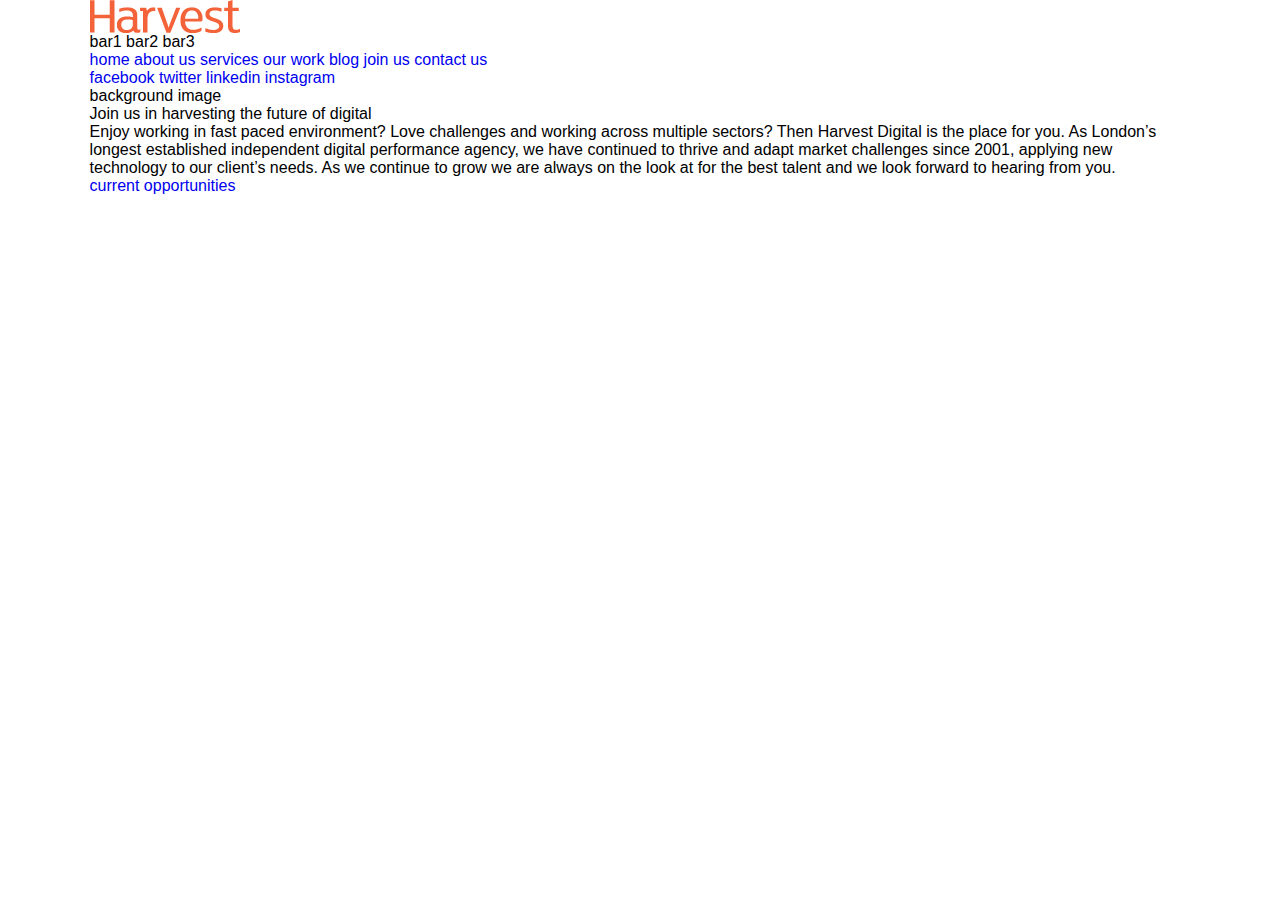
==== join-us.html @ 27f49cd9 "join us harvester section structure started" ====
<!doctype html>
<!-- If multi-language site, reconsider usage of html lang declaration here. -->
<html lang="en"> 
<head>
  <meta charset="utf-8">
  <title>Join Us | Harvest</title>
  <!-- View-port Basics: http://mzl.la/VYREaP -->
  <!-- This meta tag is used for mobile device to display the page without any zooming,
    so how much the device is able to fit on the screen is what's shown initially. 
    Remove comments from this tag, when you want to apply media queries to the website.-->
  <meta name="viewport" content="width=device-width, initial-scale=1, maximum-scale=1">
  <!-- Place favicon.ico in the root directory: mathiasbynens.be/notes/touch-icons -->
  <!--font-awesome link for icons-->
  <link rel="stylesheet" media="screen" href="assets/vendor/font-awesome/css/all.min.css" >
  <!-- Default style-sheet is for 'media' type screen (color computer display).  -->
  <link rel="stylesheet" media="screen" href="assets/css/style.css" >
</head>
<body>
  <!--container start-->
  <div class="container">
    <!--header section start-->
    <header>
      <div class="wrapper">
        <h1>
          <a href="index.html" title="Harvest">
            <img src="assets/images/logo.png" alt="Harvest">
          </a>
        </h1>
        <nav>
          <div class="hamburger">
            <span>bar1</span>
            <span>bar2</span>
            <span>bar3</span>
          </div>
          <ul class="navigation">
            <li>
              <a href="#FIXME" title="Home">home</a>
            </li>
            <li>
              <a href="#FIXME" title="About Us">about us</a>
            </li>
            <li>
              <a href="#FIXME" title="Services">services</a>
            </li>
            <li>
              <a href="our-work.html" title="Our Work">our work</a>
            </li>
            <li>
              <a href="#FIXME" title="Blog">blog</a>
            </li>
            <li>
              <a href="join-us.html" title="Join Us">join us</a>
            </li>
            <li>
              <a href="#FIXME" title="Contact Us">contact us</a>
            </li>
          </ul>
          <ul class="header-social-icons">
            <li>
              <a href="#FIXME" title="Facebook" target="_blank" rel="nofollow" class="facebook" aria-hidden="true">facebook</a>
            </li>
            <li>
              <a href="#FIXME" title="Twitter" target="_blank" rel="nofollow" class="twitter" aria-hidden="true">twitter</a>
            </li>
            <li>
              <a href="#FIXME" title="Linkedin" target="_blank" rel="nofollow" class="linkedin" aria-hidden="true">linkedin</a>
            </li>
            <li>
              <a href="#FIXME" title="Instagram" target="_blank" rel="nofollow" class="instagram" aria-hidden="true">instagram</a>
            </li>
          </ul>
        </nav>
      </div>
    </header>
    <!--header section end-->
    <!--main section start-->
    <main>
    <!--join-us-banner section start-->
    <section class="join-us-banner">
      <div class="wrapper">background image</div>
    </section>
    <!--join-us-banner section end-->
    <!--harvest-history section start-->
      <section class="harvest-history">
        <div class="wrapper">
          <h2>Join us in harvesting the future of digital</h2>
          <p>Enjoy working in fast paced environment? Love challenges and working across multiple sectors? Then Harvest Digital is the place for you. As London’s longest established independent digital performance agency, we have continued to thrive and adapt market challenges since 2001, applying new technology to our client’s needs. As we continue to grow we are always on the look at for the best talent and we look forward to hearing from you.</p>
          <a href=".opportunities" class="current-opportunities">current opportunities</a>
        </div>
      </section>
    <!--harvest-history section end-->
    <!--harvester section start-->
      <section class="harvester">
        <div class="wrapper">

        </div>
      </section>
    <!--harvester section end-->    
    </main>
    <!--main section end-->

    <!--footer section start-->
    <footer>      

    </footer>
    <!--footer section end-->

  </div>
  <!--container end-->
  <script src="assets/js/script.js"></script>
</body>
</html>
---- assets/css/style.css ----
@charset "utf-8";
/* ==========================================================================
   1. CSS Reset Code
   ========================================================================== */

/* 1.1. Eric Meyers Reset
   http://meyerweb.com/eric/tools/css/reset/
   v2.0 | 20110126
   License: none (public domain)
   ========================================================================== */
html, body, div, span, applet, object, iframe, h1, h2, h3, h4, h5, h6, p,
blockquote, pre, a, abbr, acronym, address, big, cite, code, del, dfn, em, img,
ins, kbd, q, s, samp, small, strike, strong, sub, sup, tt, var, b, u, i, center,
dl, dt, dd, ol, ul, li, fieldset, form, label, legend, table, caption, tbody,
tfoot, thead, tr, th, td, article, aside, canvas, details, embed, figure,
figcaption, footer, header, hgroup, menu, nav, output, ruby, section, summary,
time, mark, audio, video {
  margin: 0;
  padding: 0;
  border: 0;
  font-size: 100%;
  font: inherit;
  vertical-align: baseline;
}

/* HTML5 display-role reset for older browsers */
article, aside, details, figcaption, figure,
footer, header, hgroup, menu, nav, section {
  display: block;
}

/* Force scrollbar */
html { overflow-y: scroll; }

/* Align radios and text inputs with their label */

input[type='radio'] { vertical-align: text-bottom; }

/* Hand cursor on clickable input elements */
label,
input[type='button'],
input[type='submit'],
button {
  cursor: pointer;
}

strong {
  font-weight: bold;
  font-family: inherit;
  font-size: inherit;
}

em { font-style: italic; }

img {
  width: 100%;
  border: 0;
  vertical-align: middle;
}

sub,
sup {
  vertical-align: baseline;
  position: relative;
  font-size: 55%;
  line-height: 0;
}

sup { top: -.7em; }
sub { bottom: -.25em; }

/* 1.2. Clear Fix
   ========================== */

.cf:before,
.cf:after {
  display: table;
  content: " ";
}

.cf:after { clear: both; }
.cf { *zoom: 1; }

/*for all*/
body {
  box-sizing: border-box;
  font-family: sans-serif;
}

a { 
  display: inline-block;
  text-decoration: none; 
}

li {
  display: inline-block;
  list-style-type: none;
}

/*for wrapper*/
.wrapper {
  max-width: 1360px;
  width: 86%; 
  margin: 0 auto;
}
/*=================================
  Header styling starts here
=================================*/






/*=================================
  Header styling ends here
=================================*/  

/*=================================
  main styling starts here
=================================*/








/*=================================
  main styling ends here
=================================*/

/*=================================
  footer styling starts here
=================================*/ 







 /*=================================
  footer styling ends here
=================================*/ 

/*media query starts*/
/*media query for 995px starts here*/
@media only screen and (max-width: 995px) {



}
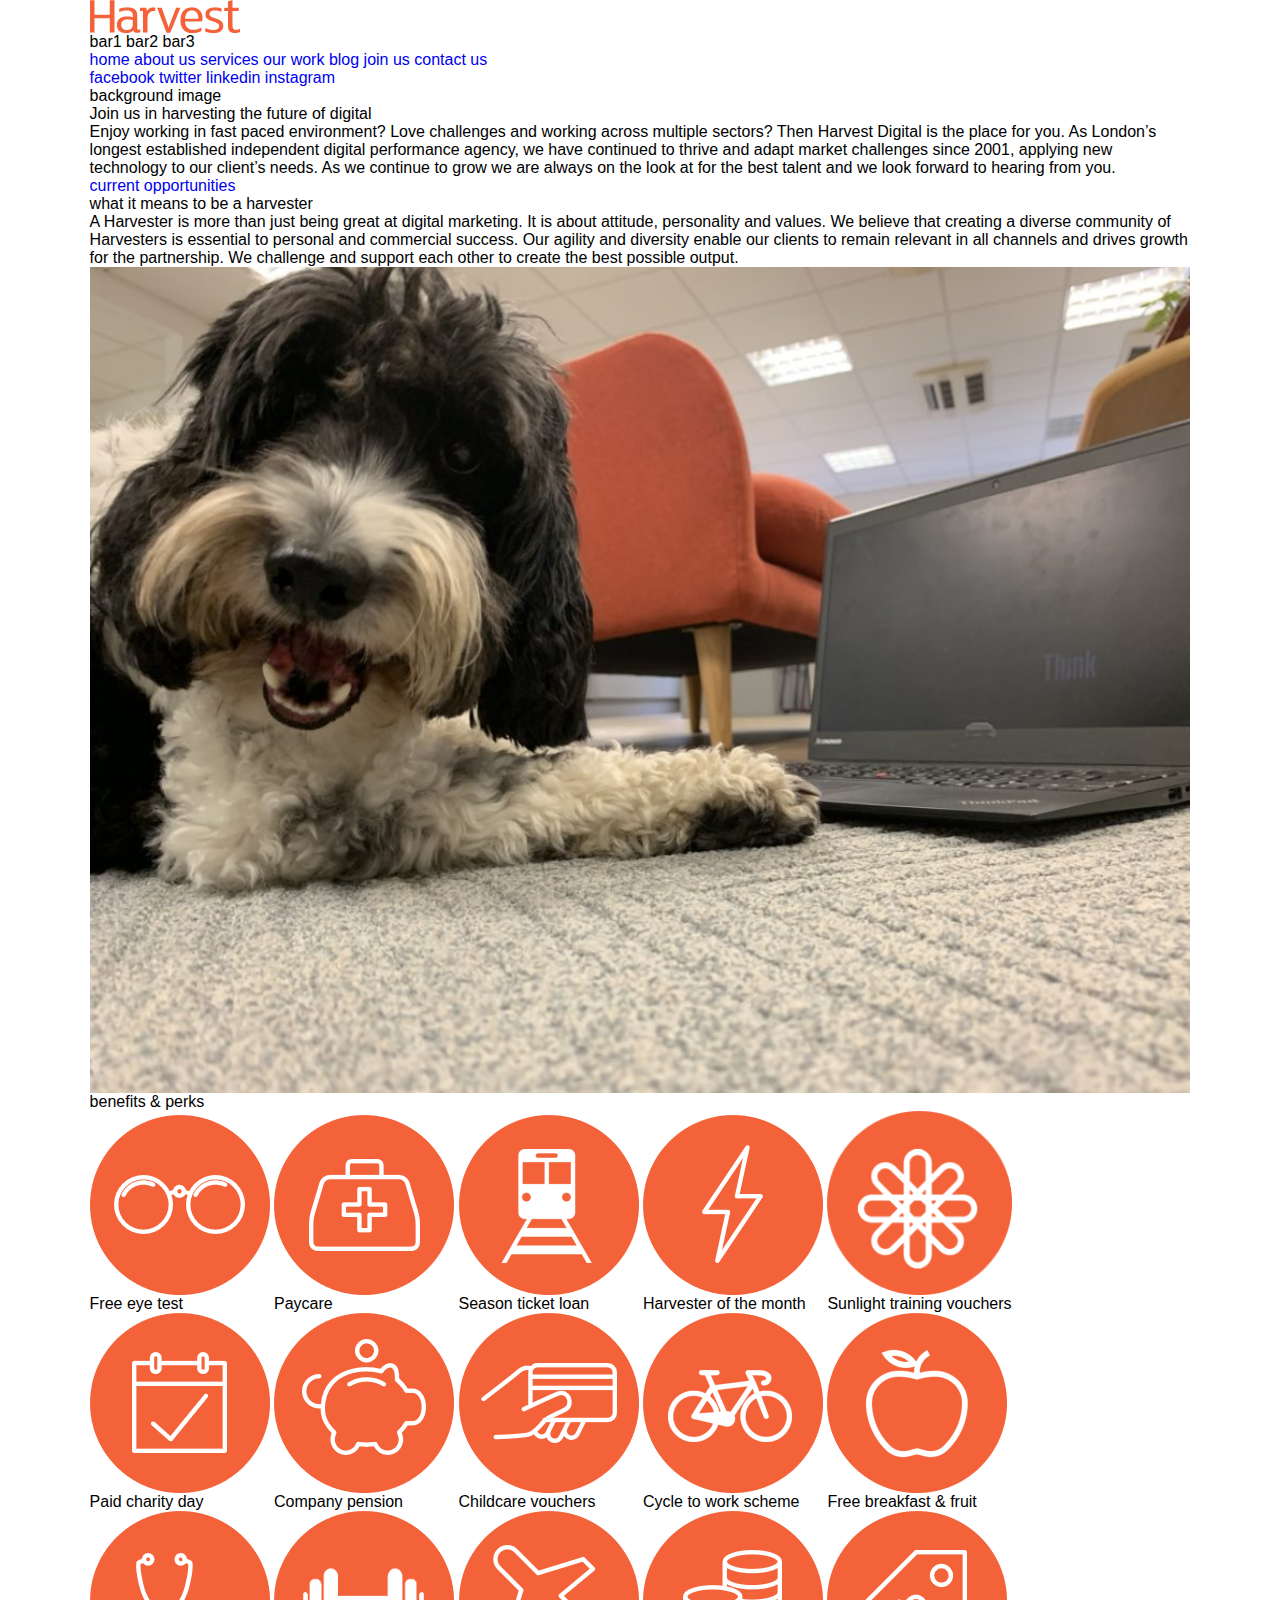
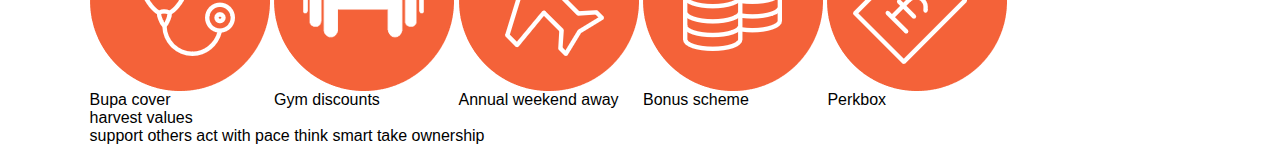
==== commit ffc69e46: "join us harvest values section structure completed" ====
--- a/join-us.html
+++ b/join-us.html
@@ -74,7 +74,7 @@
     </header>
     <!--header section end-->
     <!--main section start-->
-    <main>
+    <main class="join-us-main">
     <!--join-us-banner section start-->
     <section class="join-us-banner">
       <div class="wrapper">background image</div>
@@ -92,13 +92,138 @@
     <!--harvester section start-->
       <section class="harvester">
         <div class="wrapper">
-
-        </div>
-      </section>
-    <!--harvester section end-->    
+          <h2>what it means to be a harvester</h2>
+          <div class="harvester-content">
+            <p>A Harvester is more than just being great at digital marketing. It is about attitude, personality and values. We believe that creating a diverse community of Harvesters is essential to personal and commercial success. Our agility and diversity enable our clients to remain relevant in all channels and drives growth for the partnership. We challenge and support each other to create the best possible output.</p>
+          </div>
+          <figure>
+            <img src="assets/images/Join us page/Dog.jpeg" alt="Dog and Laptop">
+          </figure>
+        </div>
+      </section>
+    <!--harvester section end-->
+    <!--benefits-perks section start-->
+      <section class="benefits-perks">
+        <div class="wrapper">
+          <h2>benefits &amp; perks</h2>
+          <ul class="benefits">
+            <li class="perk">
+              <figure>
+                <img src="assets/images/Join us page/BenefitsAndPerks/Eye-test.png" alt="Free Eye Test">
+              </figure>
+              <figcaption>Free eye test</figcaption>
+            </li>
+            <li class="perk">
+              <figure>
+                <img src="assets/images/Join us page/BenefitsAndPerks/Paycare.png" alt="Paycare">
+              </figure>
+              <figcaption>Paycare</figcaption>
+            </li>
+            <li class="perk">
+              <figure>
+                <img src="assets/images/Join us page/BenefitsAndPerks/Season-ticket.png" alt="Season Ticket">
+              </figure>
+              <figcaption>Season ticket loan</figcaption>
+            </li>
+            <li class="perk">
+              <figure>
+                <img src="assets/images/Join us page/BenefitsAndPerks/H-of-month.png" alt="Harvester of the Month">
+              </figure>
+              <figcaption>Harvester of the month</figcaption>
+            </li>
+            <li class="perk">
+              <figure>
+                <img src="assets/images/Join us page/BenefitsAndPerks/Sunlight.png" alt="Sunlight Training Vouchers">
+              </figure>
+              <figcaption>Sunlight training vouchers</figcaption>
+            </li>
+            <li class="perk">
+              <figure>
+                <img src="assets/images/Join us page/BenefitsAndPerks/Charity.png" alt="Paid Charity Day">
+              </figure>
+              <figcaption>Paid charity day</figcaption>
+            </li>
+            <li class="perk">
+              <figure>
+                <img src="assets/images/Join us page/BenefitsAndPerks/Pension.png" alt="Company Pension">
+              </figure>
+              <figcaption>Company pension</figcaption>
+            </li>
+            <li class="perk">
+              <figure>
+                <img src="assets/images/Join us page/BenefitsAndPerks/Childcare-vouchers.png" alt="Childcare Vouchers">
+              </figure>
+              <figcaption>Childcare vouchers</figcaption>
+            </li>
+            <li class="perk">
+              <figure>
+                <img src="assets/images/Join us page/BenefitsAndPerks/Cycle2work.png" alt="Cycle to Work Scheme">
+              </figure>
+              <figcaption>Cycle to work scheme</figcaption>
+            </li>
+            <li class="perk">
+              <figure>
+                <img src="assets/images/Join us page/BenefitsAndPerks/Breakfast.png" alt="Free Breakfast &amp; Fruits">
+              </figure>
+              <figcaption>Free breakfast &amp; fruit</figcaption>
+            </li>
+            <li class="perk">
+              <figure>
+                <img src="assets/images/Join us page/BenefitsAndPerks/BUPA.png" alt="Bupa Cover">
+              </figure>
+              <figcaption>Bupa cover</figcaption>
+            </li>
+            <li class="perk">
+              <figure>
+                <img src="assets/images/Join us page/BenefitsAndPerks/Gym.png" alt="Gym Discounts">
+              </figure>
+              <figcaption>Gym discounts</figcaption>
+            </li>
+            <li class="perk">
+              <figure>
+                <img src="assets/images/Join us page/BenefitsAndPerks/Jolly.png" alt="Annual Weekend Away">
+              </figure>
+              <figcaption>Annual weekend away</figcaption>
+            </li>
+            <li class="perk">
+              <figure>
+                <img src="assets/images/Join us page/BenefitsAndPerks/Bonus.png" alt="Bonus Scheme">
+              </figure>
+              <figcaption>Bonus scheme</figcaption>
+            </li>
+            <li class="perk">
+              <figure>
+                <img src="assets/images/Join us page/BenefitsAndPerks/Perkbox.png" alt="Perkbox">
+              </figure>
+              <figcaption>Perkbox</figcaption>
+            </li>
+          </ul>
+        </div>
+      </section>
+    <!--benefits-perks section end-->
+    <!--harvest-values section start-->
+      <section class="harvest-values">
+        <div class="wrapper">
+          <h3>harvest values</h3>
+          <ul class="values">
+           <li class="harvest-value">
+              <span>support others</span>
+           </li>
+           <li class="harvest-value">
+              <span>act with pace</span>
+           </li>
+           <li class="harvest-value">
+              <span>think smart</span>
+           </li>
+           <li class="harvest-value">
+              <span>take ownership</span>
+           </li>           
+          </ul>
+        </div>
+      </section>
+    <!--harvest-values section end-->        
     </main>
     <!--main section end-->
-
     <!--footer section start-->
     <footer>      
 
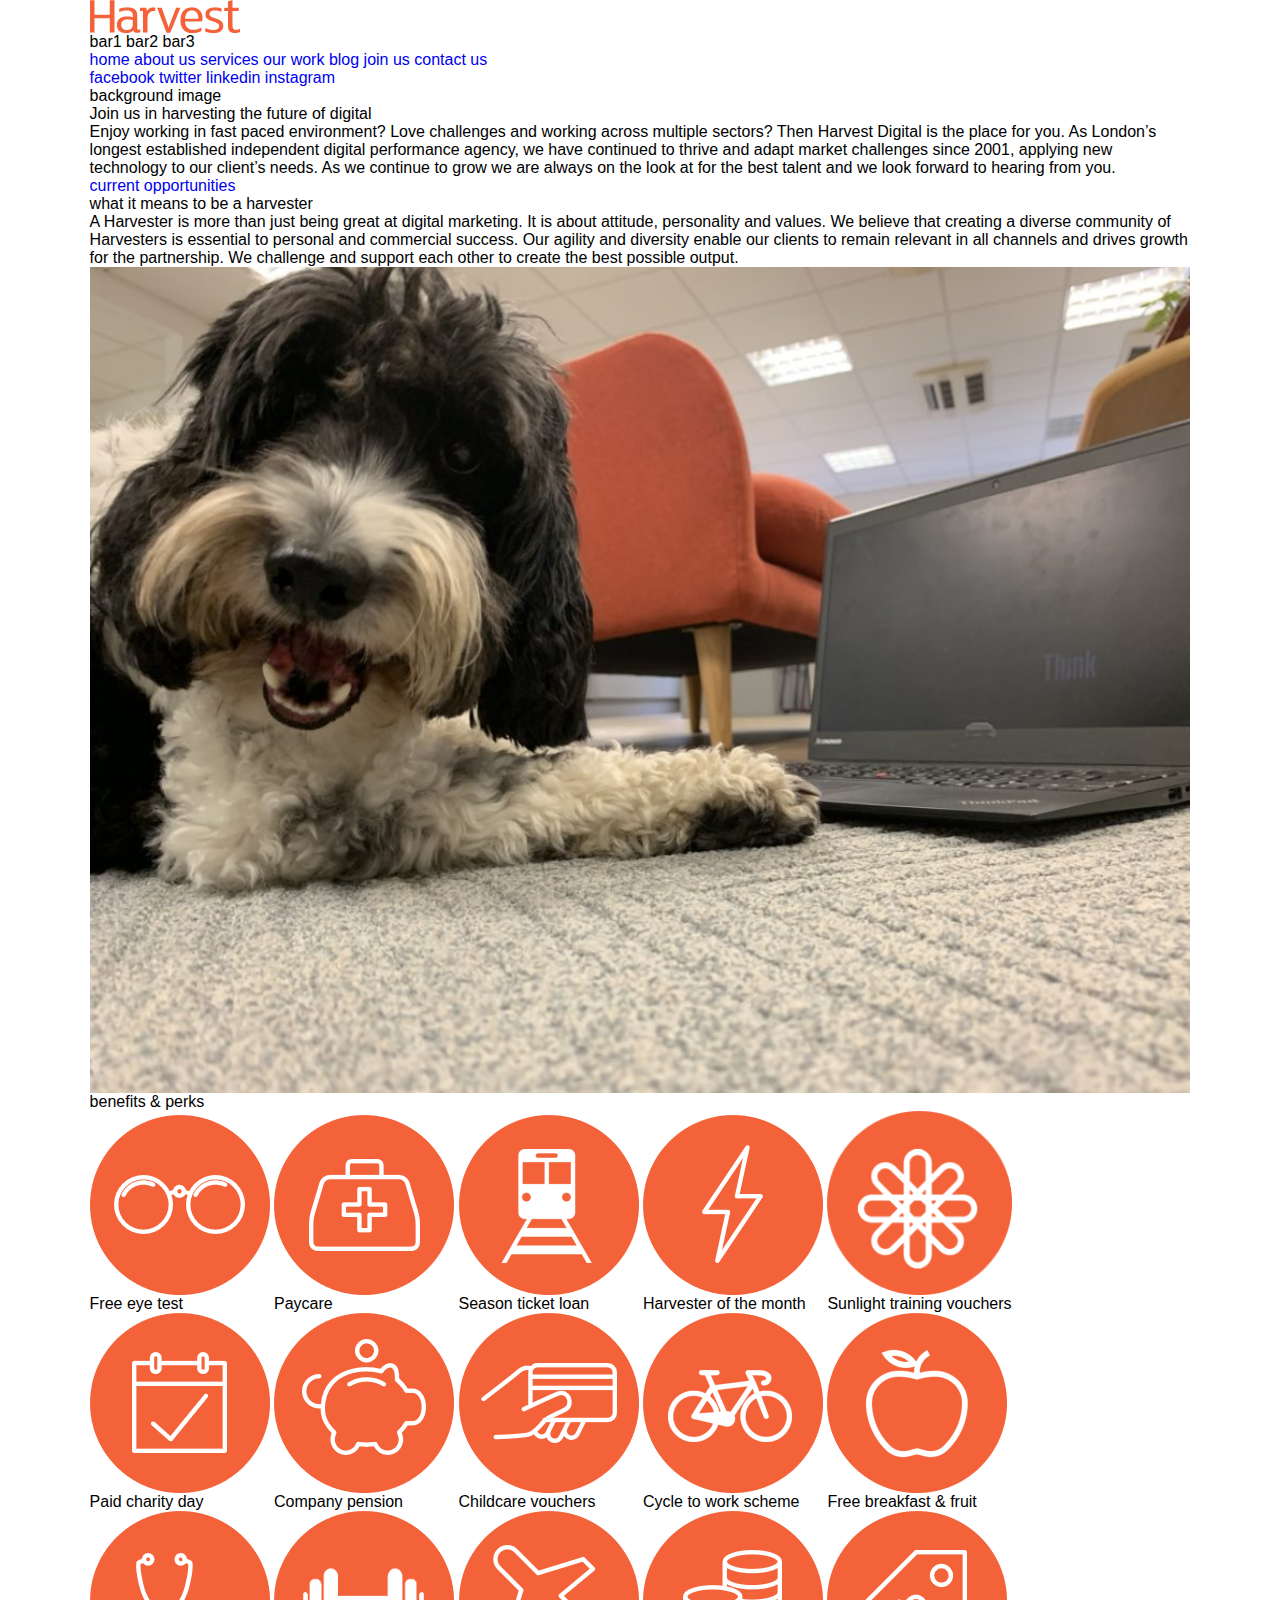
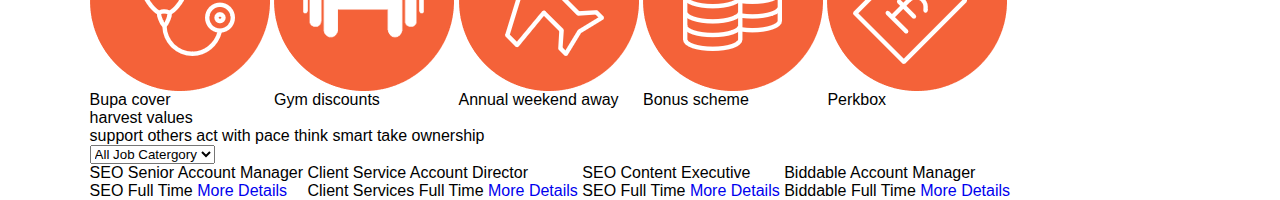
==== commit 98786850: "join us footer section structure started" ====
--- a/join-us.html
+++ b/join-us.html
@@ -85,7 +85,7 @@
         <div class="wrapper">
           <h2>Join us in harvesting the future of digital</h2>
           <p>Enjoy working in fast paced environment? Love challenges and working across multiple sectors? Then Harvest Digital is the place for you. As London’s longest established independent digital performance agency, we have continued to thrive and adapt market challenges since 2001, applying new technology to our client’s needs. As we continue to grow we are always on the look at for the best talent and we look forward to hearing from you.</p>
-          <a href=".opportunities" class="current-opportunities">current opportunities</a>
+          <a href="#opportunity" class="current-opportunities">current opportunities</a>
         </div>
       </section>
     <!--harvest-history section end-->
@@ -221,12 +221,60 @@
           </ul>
         </div>
       </section>
-    <!--harvest-values section end-->        
+    <!--harvest-values section end-->
+    <!--Opprtunities section start-->
+      <section class="opportunities" id="opportunity">
+        <div class="wrapper">
+          <select id="job-categories">
+            <option value="All Job Catergory" selected>All Job Catergory</option>
+            <option value="Biddable">Biddable</option>
+            <option value="Client Sevices">Client Services</option>
+            <option value="SEO">SEO</option>
+          </select>
+          <ul class="jobs">
+            <li class="job">
+              <span>SEO Senior Account Manager</span>
+              <div class="job-details">
+                <span class="job-cat">SEO</span>
+                <span class="timing">Full Time</span>
+                <a href="#FIXME" class="more-details" title="More Details">More Details</a>
+              </div>
+            </li>
+            <li class="job">
+              <span>Client Service Account Director</span>
+              <div class="job-details">
+                <span class="job-cat">Client Services</span>
+                <span class="timing">Full Time</span>
+                <a href="#FIXME" class="more-details" title="More Details">More Details</a>
+              </div>
+            </li>
+            <li class="job">
+              <span>SEO Content Executive</span>
+              <div class="job-details">
+                <span class="job-cat">SEO</span>
+                <span class="timing">Full Time</span>
+                <a href="#FIXME" class="more-details" title="More Details">More Details</a>
+              </div>
+            </li>
+            <li class="job">
+              <span>Biddable Account Manager</span>
+              <div class="job-details">
+                <span class="job-cat">Biddable</span>
+                <span class="timing">Full Time</span>
+                <a href="#FIXME" class="more-details" title="More Details">More Details</a>
+              </div>
+            </li>
+          </ul>
+        </div>
+      </section>
+    <!--Opprtunities section end-->      
     </main>
     <!--main section end-->
     <!--footer section start-->
     <footer>      
+      <div class="wrapper">
 
+      </div>
     </footer>
     <!--footer section end-->
 
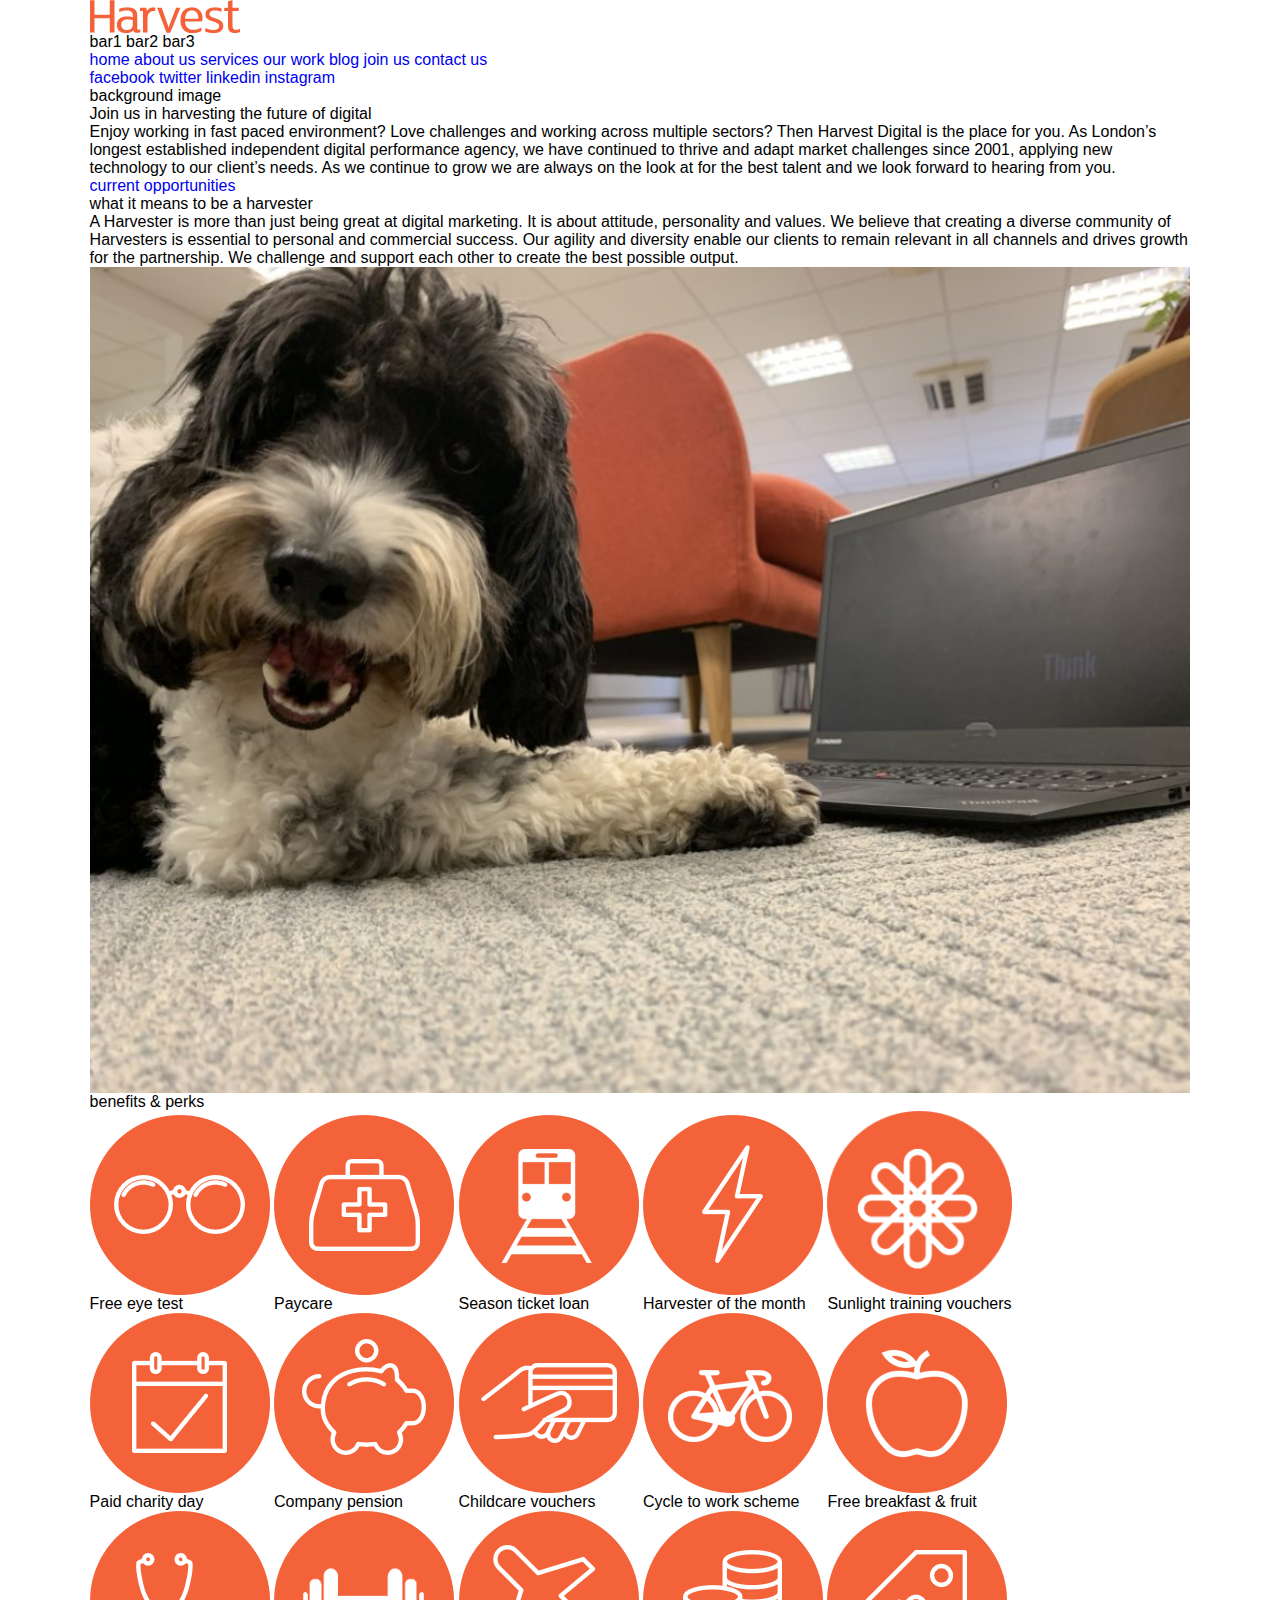
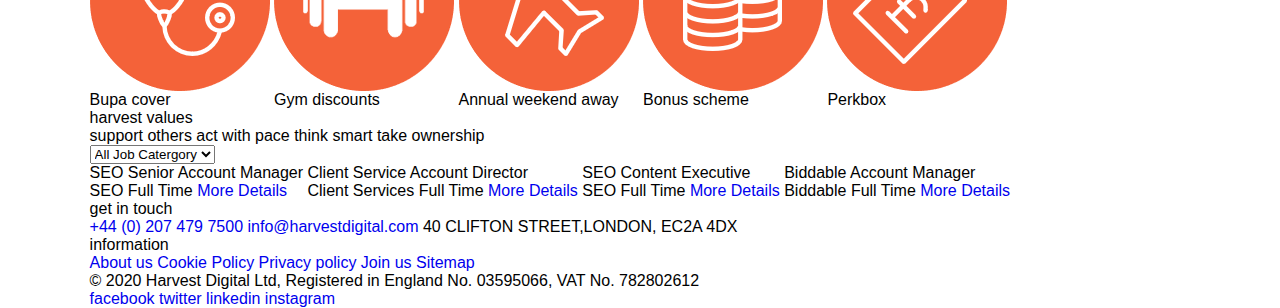
==== commit d025bc99: "join us html structure completed" ====
--- a/join-us.html
+++ b/join-us.html
@@ -273,11 +273,60 @@
     <!--footer section start-->
     <footer>      
       <div class="wrapper">
-
+        <div class="company-info">
+          <div class="getintouch">
+            <h5>get in touch</h5>
+              <ul>
+                <li>
+                  <a href="tel:+44 (0) 207 479 7500" title="+44 (0) 207 479 7500" class="telephone">&plus;44 (0) 207 479 7500</a>
+                </li>
+                <li>
+                  <a href="mailto:INFO@HARVESTDIGITAL.COM" title="info@harvestdigital.com" class="infoMail">info@harvestdigital.com</a>
+                </li>
+                <li>
+                  <address class="Co-Address">40 CLIFTON STREET,LONDON, EC2A 4DX</address>
+                </li>
+              </ul>
+          </div>
+          <div class="information">
+            <h5>information</h5>
+            <ul>
+              <li>
+                <a href="#FIXME" title="About us">About us</a>
+              </li>
+              <li>
+                <a href="#FIXME" title="Cookie Policy">Cookie Policy</a>
+              </li>
+              <li>
+                <a href="#FIXME" title="Privacy policy">Privacy policy</a>
+              </li>
+              <li>
+                <a href="join-us.html" title="Join us">Join us</a>
+              </li>
+              <li>
+                <a href="#FIXME" title="Sitemap">Sitemap</a>
+              </li>
+            </ul>
+          </div>
+        </div>
+        <p>&copy; 2020 Harvest Digital Ltd, Registered in England No. 03595066, VAT No. 782802612</p>
+        <ul class="footer-social-icons">
+          <li>
+            <a href="#FIXME" title="Facebook" target="_blank" rel="nofollow" class="facebook" aria-hidden="true">facebook</a>
+          </li>
+          <li>
+            <a href="#FIXME" title="Twitter" target="_blank" rel="nofollow" class="twitter" aria-hidden="true">twitter</a>
+          </li>
+          <li>
+            <a href="#FIXME" title="Linkedin" target="_blank" rel="nofollow" class="linkedin" aria-hidden="true">linkedin</a>
+          </li>
+          <li>
+            <a href="#FIXME" title="Instagram" target="_blank" rel="nofollow" class="instagram" aria-hidden="true">instagram</a>
+          </li>
+        </ul>
       </div>
     </footer>
     <!--footer section end-->
-
   </div>
   <!--container end-->
   <script src="assets/js/script.js"></script>
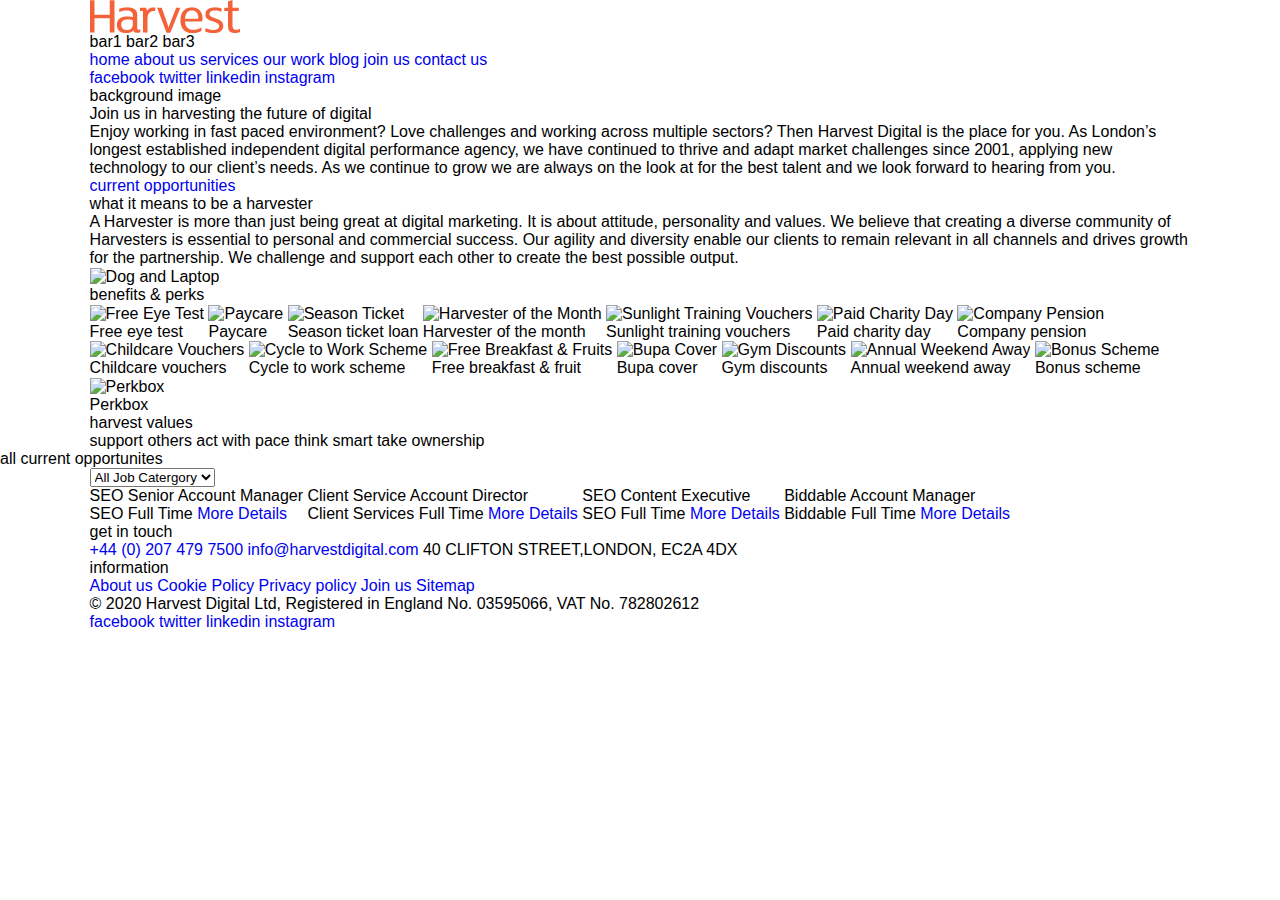
==== commit 47deee91: "html structure modified" ====
--- a/join-us.html
+++ b/join-us.html
@@ -76,9 +76,9 @@
     <!--main section start-->
     <main class="join-us-main">
     <!--join-us-banner section start-->
-    <section class="join-us-banner">
+    <div class="join-us-banner">
       <div class="wrapper">background image</div>
-    </section>
+    </div>
     <!--join-us-banner section end-->
     <!--harvest-history section start-->
       <section class="harvest-history">
@@ -97,7 +97,7 @@
             <p>A Harvester is more than just being great at digital marketing. It is about attitude, personality and values. We believe that creating a diverse community of Harvesters is essential to personal and commercial success. Our agility and diversity enable our clients to remain relevant in all channels and drives growth for the partnership. We challenge and support each other to create the best possible output.</p>
           </div>
           <figure>
-            <img src="assets/images/Join us page/Dog.jpeg" alt="Dog and Laptop">
+            <img src="assets/images/Joinuspage/Dog.jpeg" alt="Dog and Laptop">
           </figure>
         </div>
       </section>
@@ -109,93 +109,93 @@
           <ul class="benefits">
             <li class="perk">
               <figure>
-                <img src="assets/images/Join us page/BenefitsAndPerks/Eye-test.png" alt="Free Eye Test">
-              </figure>
-              <figcaption>Free eye test</figcaption>
-            </li>
-            <li class="perk">
-              <figure>
-                <img src="assets/images/Join us page/BenefitsAndPerks/Paycare.png" alt="Paycare">
-              </figure>
-              <figcaption>Paycare</figcaption>
-            </li>
-            <li class="perk">
-              <figure>
-                <img src="assets/images/Join us page/BenefitsAndPerks/Season-ticket.png" alt="Season Ticket">
-              </figure>
-              <figcaption>Season ticket loan</figcaption>
-            </li>
-            <li class="perk">
-              <figure>
-                <img src="assets/images/Join us page/BenefitsAndPerks/H-of-month.png" alt="Harvester of the Month">
-              </figure>
-              <figcaption>Harvester of the month</figcaption>
-            </li>
-            <li class="perk">
-              <figure>
-                <img src="assets/images/Join us page/BenefitsAndPerks/Sunlight.png" alt="Sunlight Training Vouchers">
-              </figure>
-              <figcaption>Sunlight training vouchers</figcaption>
-            </li>
-            <li class="perk">
-              <figure>
-                <img src="assets/images/Join us page/BenefitsAndPerks/Charity.png" alt="Paid Charity Day">
-              </figure>
-              <figcaption>Paid charity day</figcaption>
-            </li>
-            <li class="perk">
-              <figure>
-                <img src="assets/images/Join us page/BenefitsAndPerks/Pension.png" alt="Company Pension">
-              </figure>
-              <figcaption>Company pension</figcaption>
-            </li>
-            <li class="perk">
-              <figure>
-                <img src="assets/images/Join us page/BenefitsAndPerks/Childcare-vouchers.png" alt="Childcare Vouchers">
-              </figure>
-              <figcaption>Childcare vouchers</figcaption>
-            </li>
-            <li class="perk">
-              <figure>
-                <img src="assets/images/Join us page/BenefitsAndPerks/Cycle2work.png" alt="Cycle to Work Scheme">
-              </figure>
-              <figcaption>Cycle to work scheme</figcaption>
-            </li>
-            <li class="perk">
-              <figure>
-                <img src="assets/images/Join us page/BenefitsAndPerks/Breakfast.png" alt="Free Breakfast &amp; Fruits">
-              </figure>
-              <figcaption>Free breakfast &amp; fruit</figcaption>
-            </li>
-            <li class="perk">
-              <figure>
-                <img src="assets/images/Join us page/BenefitsAndPerks/BUPA.png" alt="Bupa Cover">
-              </figure>
-              <figcaption>Bupa cover</figcaption>
-            </li>
-            <li class="perk">
-              <figure>
-                <img src="assets/images/Join us page/BenefitsAndPerks/Gym.png" alt="Gym Discounts">
-              </figure>
-              <figcaption>Gym discounts</figcaption>
-            </li>
-            <li class="perk">
-              <figure>
-                <img src="assets/images/Join us page/BenefitsAndPerks/Jolly.png" alt="Annual Weekend Away">
-              </figure>
-              <figcaption>Annual weekend away</figcaption>
-            </li>
-            <li class="perk">
-              <figure>
-                <img src="assets/images/Join us page/BenefitsAndPerks/Bonus.png" alt="Bonus Scheme">
-              </figure>
-              <figcaption>Bonus scheme</figcaption>
-            </li>
-            <li class="perk">
-              <figure>
-                <img src="assets/images/Join us page/BenefitsAndPerks/Perkbox.png" alt="Perkbox">
-              </figure>
-              <figcaption>Perkbox</figcaption>
+                <img src="assets/images/Joinuspage/BenefitsAndPerks/Eye-test.png" alt="Free Eye Test">
+              </figure>
+              <span>Free eye test</span>
+            </li>
+            <li class="perk">
+              <figure>
+                <img src="assets/images/Joinuspage/BenefitsAndPerks/Paycare.png" alt="Paycare">
+              </figure>
+              <span>Paycare</span>
+            </li>
+            <li class="perk">
+              <figure>
+                <img src="assets/images/Joinuspage/BenefitsAndPerks/Season-ticket.png" alt="Season Ticket">
+              </figure>
+              <span>Season ticket loan</span>
+            </li>
+            <li class="perk">
+              <figure>
+                <img src="assets/images/Joinuspage/BenefitsAndPerks/H-of-month.png" alt="Harvester of the Month">
+              </figure>
+              <span>Harvester of the month</span>
+            </li>
+            <li class="perk">
+              <figure>
+                <img src="assets/images/Joinuspage/BenefitsAndPerks/Sunlight.png" alt="Sunlight Training Vouchers">
+              </figure>
+              <span>Sunlight training vouchers</span>
+            </li>
+            <li class="perk">
+              <figure>
+                <img src="assets/images/Joinuspage/BenefitsAndPerks/Charity.png" alt="Paid Charity Day">
+              </figure>
+              <span>Paid charity day</span>
+            </li>
+            <li class="perk">
+              <figure>
+                <img src="assets/images/Joinuspage/BenefitsAndPerks/Pension.png" alt="Company Pension">
+              </figure>
+              <span>Company pension</span>
+            </li>
+            <li class="perk">
+              <figure>
+                <img src="assets/images/Joinuspage/BenefitsAndPerks/Childcare-vouchers.png" alt="Childcare Vouchers">
+              </figure>
+              <span>Childcare vouchers</span>
+            </li>
+            <li class="perk">
+              <figure>
+                <img src="assets/images/Joinuspage/BenefitsAndPerks/Cycle2work.png" alt="Cycle to Work Scheme">
+              </figure>
+              <span>Cycle to work scheme</span>
+            </li>
+            <li class="perk">
+              <figure>
+                <img src="assets/images/Joinuspage/BenefitsAndPerks/Breakfast.png" alt="Free Breakfast &amp; Fruits">
+              </figure>
+              <span>Free breakfast &amp; fruit</span>
+            </li>
+            <li class="perk">
+              <figure>
+                <img src="assets/images/Joinuspage/BenefitsAndPerks/BUPA.png" alt="Bupa Cover">
+              </figure>
+              <span>Bupa cover</span>
+            </li>
+            <li class="perk">
+              <figure>
+                <img src="assets/images/Joinuspage/BenefitsAndPerks/Gym.png" alt="Gym Discounts">
+              </figure>
+              <span>Gym discounts</span>
+            </li>
+            <li class="perk">
+              <figure>
+                <img src="assets/images/Joinuspage/BenefitsAndPerks/Jolly.png" alt="Annual Weekend Away">
+              </figure>
+              <span>Annual weekend away</span>
+            </li>
+            <li class="perk">
+              <figure>
+                <img src="assets/images/Joinuspage/BenefitsAndPerks/Bonus.png" alt="Bonus Scheme">
+              </figure>
+              <span>Bonus scheme</span>
+            </li>
+            <li class="perk">
+              <figure>
+                <img src="assets/images/Joinuspage/BenefitsAndPerks/Perkbox.png" alt="Perkbox">
+              </figure>
+              <span>Perkbox</span>
             </li>
           </ul>
         </div>
@@ -224,6 +224,7 @@
     <!--harvest-values section end-->
     <!--Opprtunities section start-->
       <section class="opportunities" id="opportunity">
+          <h4>all current opportunites</h4>
         <div class="wrapper">
           <select id="job-categories">
             <option value="All Job Catergory" selected>All Job Catergory</option>
@@ -278,7 +279,7 @@
             <h5>get in touch</h5>
               <ul>
                 <li>
-                  <a href="tel:+44 (0) 207 479 7500" title="+44 (0) 207 479 7500" class="telephone">&plus;44 (0) 207 479 7500</a>
+                  <a href="tel:+44(0)2074797500" title="+44 (0) 207 479 7500" class="telephone">&plus;44 (0) 207 479 7500</a>
                 </li>
                 <li>
                   <a href="mailto:INFO@HARVESTDIGITAL.COM" title="info@harvestdigital.com" class="infoMail">info@harvestdigital.com</a>
--- a/assets/css/style.css
+++ b/assets/css/style.css
@@ -103,6 +103,7 @@
   width: 86%; 
   margin: 0 auto;
 }
+
 /*=================================
   Header styling starts here
 =================================*/
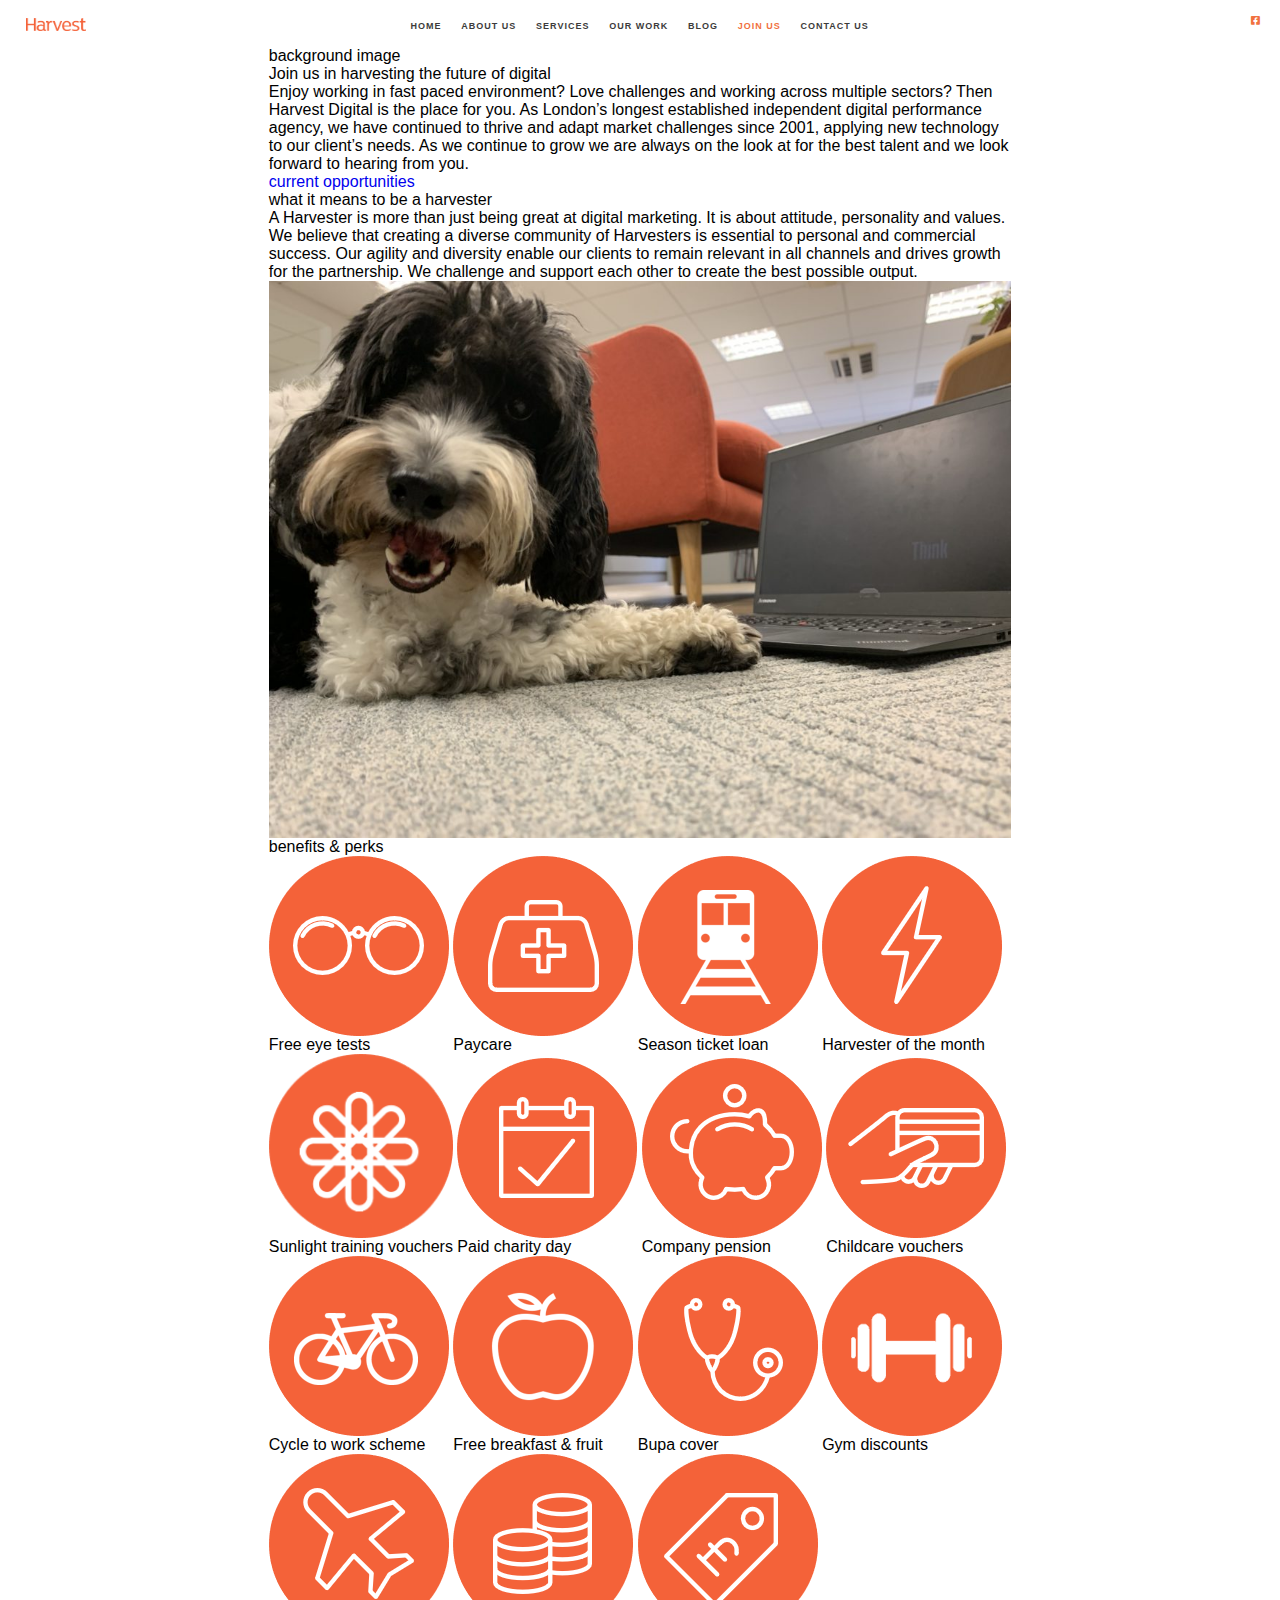
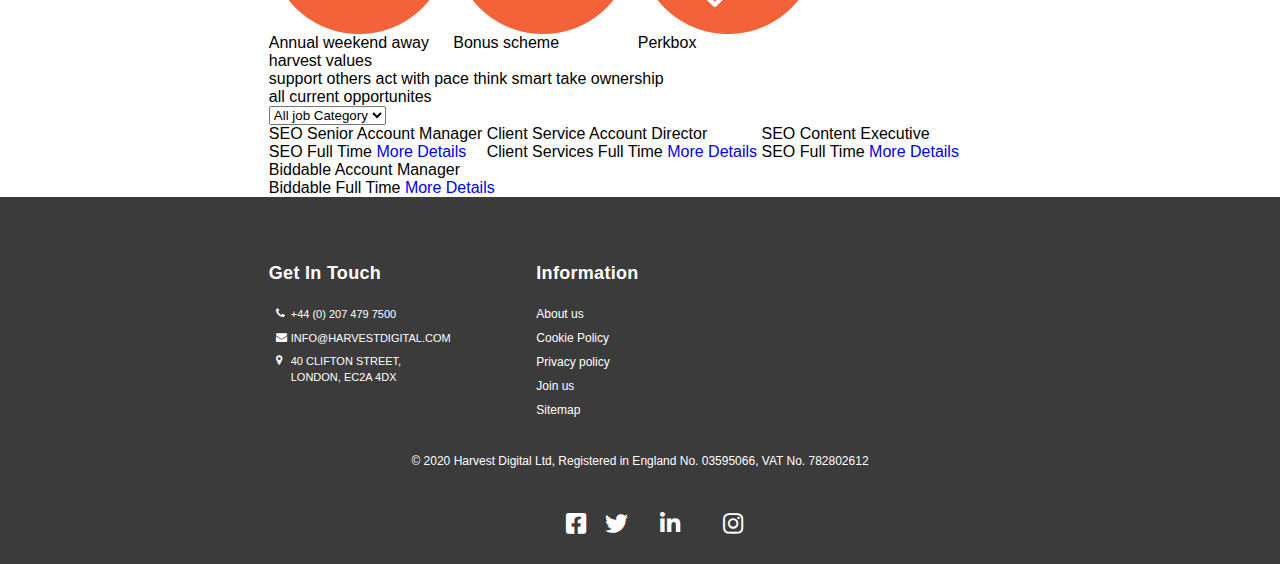
==== commit 55e21490: "html section classes changed" ====
--- a/join-us.html
+++ b/join-us.html
@@ -11,7 +11,8 @@
   <meta name="viewport" content="width=device-width, initial-scale=1, maximum-scale=1">
   <!-- Place favicon.ico in the root directory: mathiasbynens.be/notes/touch-icons -->
   <!--font-awesome link for icons-->
-  <link rel="stylesheet" media="screen" href="assets/vendor/font-awesome/css/all.min.css" >
+  <link rel="stylesheet" media="screen" href="assets/vendor/font-awesome/css/all.min.css">
+  <link rel="stylesheet" href="https://cdnjs.cloudflare.com/ajax/libs/font-awesome/4.7.0/css/font-awesome.min.css">
   <!-- Default style-sheet is for 'media' type screen (color computer display).  -->
   <link rel="stylesheet" media="screen" href="assets/css/style.css" >
 </head>
@@ -34,7 +35,7 @@
           </div>
           <ul class="navigation">
             <li>
-              <a href="#FIXME" title="Home">home</a>
+              <a href="index.html" title="Home">home</a>
             </li>
             <li>
               <a href="#FIXME" title="About Us">about us</a>
@@ -49,7 +50,7 @@
               <a href="#FIXME" title="Blog">blog</a>
             </li>
             <li>
-              <a href="join-us.html" title="Join Us">join us</a>
+              <a href="join-us.html" class="active" title="Join Us">join us</a>
             </li>
             <li>
               <a href="#FIXME" title="Contact Us">contact us</a>
@@ -95,10 +96,10 @@
           <h2>what it means to be a harvester</h2>
           <div class="harvester-content">
             <p>A Harvester is more than just being great at digital marketing. It is about attitude, personality and values. We believe that creating a diverse community of Harvesters is essential to personal and commercial success. Our agility and diversity enable our clients to remain relevant in all channels and drives growth for the partnership. We challenge and support each other to create the best possible output.</p>
+            <figure>
+              <img src="assets/images/Joinuspage/Dog.jpeg" alt="Dog and Laptop">
+            </figure>
           </div>
-          <figure>
-            <img src="assets/images/Joinuspage/Dog.jpeg" alt="Dog and Laptop">
-          </figure>
         </div>
       </section>
     <!--harvester section end-->
@@ -111,7 +112,7 @@
               <figure>
                 <img src="assets/images/Joinuspage/BenefitsAndPerks/Eye-test.png" alt="Free Eye Test">
               </figure>
-              <span>Free eye test</span>
+              <span>Free eye tests</span>
             </li>
             <li class="perk">
               <figure>
@@ -224,10 +225,10 @@
     <!--harvest-values section end-->
     <!--Opprtunities section start-->
       <section class="opportunities" id="opportunity">
+        <div class="wrapper">
           <h4>all current opportunites</h4>
-        <div class="wrapper">
           <select id="job-categories">
-            <option value="All Job Catergory" selected>All Job Catergory</option>
+            <option value="All Job Catergory" selected>All job Category</option>
             <option value="Biddable">Biddable</option>
             <option value="Client Sevices">Client Services</option>
             <option value="SEO">SEO</option>
@@ -285,7 +286,7 @@
                   <a href="mailto:INFO@HARVESTDIGITAL.COM" title="info@harvestdigital.com" class="infoMail">info@harvestdigital.com</a>
                 </li>
                 <li>
-                  <address class="Co-Address">40 CLIFTON STREET,LONDON, EC2A 4DX</address>
+                  <address class="Co-Address">40 CLIFTON STREET, LONDON, EC2A 4DX</address>
                 </li>
               </ul>
           </div>
--- a/assets/css/style.css
+++ b/assets/css/style.css
@@ -100,51 +100,851 @@
 /*for wrapper*/
 .wrapper {
   max-width: 1360px;
-  width: 86%; 
+  width: 58%; 
   margin: 0 auto;
+}
+
+:root{
+  --primary-color : #F17140;
+  --secondary-color :#3C3B3B;
 }
 
 /*=================================
   Header styling starts here
 =================================*/
 
-
-
-
-
+header .wrapper { 
+  width: 96%; 
+  padding: 15px 0 12px;
+  display: flex;
+  justify-content: space-between;
+}
+
+.hamburger { display: none; }
+h1 img { width: 40%; }
+
+  nav { 
+  width:69%;
+  display: flex;
+  justify-content: space-between;
+}
+
+.navigation {
+  width: 55%;
+  display: flex;
+  justify-content: space-between;
+}
+
+.navigation a {
+  padding: 4px;
+  color: var(--secondary-color);
+  font-size: 9px;
+  font-weight: 600;
+  letter-spacing: 1px;
+  text-transform: uppercase;
+  transition: all .4s ease;
+}
+
+.navigation .active ,
+.navigation a:hover { color: var(--primary-color); }
+
+.facebook ,
+.twitter,
+.instagram,
+.linkedin {
+  display: inline-block;
+  text-indent: -9999px;
+}
+
+.header-social-icons .facebook::before,
+.header-social-icons .twitter::before,
+.header-social-icons .instagram::before,
+.header-social-icons .linkedin::before {
+  color: var(--primary-color);
+  float: right;
+  font: 500 10px "Font Awesome 5 Brands";
+  text-indent: 0;
+  transition: all .4s ease;
+}
+
+.header-social-icons .facebook:hover::before,
+.header-social-icons .twitter:hover::before,
+.header-social-icons .instagram:hover::before,
+.header-social-icons .linkedin:hover::before { color: #444; }
+
+.facebook::before{ content: "\f082"; }
+.twitter::before{ content: "\f099"; }
+.instagram::before{ content: "\f16d"; }
+.linkedin::before { content: "\f0e1";}
+
+.header-social-icons {
+  width: 7%;
+  padding: 0px;
+  margin: 0;
+  display: flex;
+  justify-content: space-between;
+}
 
 /*=================================
   Header styling ends here
 =================================*/  
 
 /*=================================
-  main styling starts here
+  index main styling starts here
 =================================*/
 
-
-
-
-
-
-
-
-/*=================================
-  main styling ends here
+/*=================================
+  Banner styling starts here
+=================================*/ 
+
+.banner .wrapper {
+  width: 100%;
+  position: relative;
+}
+
+.slide img { max-height: 375px; }
+.slide { position: relative;}
+.banner-slider { overflow: hidden; }
+
+.slider {
+  display: flex;
+  transition: all .3s ease;
+  transform: translateX(-100%);
+}
+
+.slide {
+  width: 100%;
+  min-width: 100%;
+}
+
+.slider-content {
+  width: 48%;
+  padding: 14px 1% 13px;
+  background-color: var(--primary-color);
+  color: #fff;
+  letter-spacing: 1px;
+  position: absolute;
+  right: 0%;
+  top: 63%;
+  word-spacing: -2px;
+}
+
+.slider-content span {
+  font-size: 13px;
+  text-transform: uppercase;
+}
+
+.slider-content p { font-size: 14px; }
+
+.angle-right {
+  padding: 8.5px 0.7%;
+  margin: 10px 2.5%;
+  background: #fff;
+  color: var(--primary-color);
+  font-size: 9.8px;
+  font-weight: 700;
+  display: flex;
+  line-height: 1;
+  position: absolute;
+  right: 40.7%;
+  top: 80%;
+  text-transform: uppercase;
+  text-align: left;
+}
+
+.angle-right::after {
+  content: '\f105';
+  margin:0 5px;
+  font-family: FontAwesome;
+  font-size: 12px;
+}
+
+.angle-right:hover {
+  background: var(--primary-color);
+  color: #fff;
+  transition: all .3s ease;
+}
+
+.btn {
+  width: auto;
+  padding: 5px 10px;
+  cursor: pointer;
+  color: white;
+  font-size: 15px;
+  position: absolute;
+  top: 38%;
+  transition: 0.6s ease;
+  text-indent: -9999px;
+}
+
+#prev::before {
+  content: '\f053';
+  font-family: FontAwesome;
+  float: left;
+  opacity: 0.5;
+  text-indent: 0;
+}
+#next::before {
+  content: '\f054';
+  font-family: FontAwesome;
+  float: right;
+  opacity: 0.5;
+  text-indent: 0;
+}
+
+#prev { left: 6.2%; }
+#next { right: 6.2%; }
+
+.btn:hover { 
+  background-color: rgba(0,0,0,0.5);
+  opacity: 1;
+}
+
+ /*=================================
+  Banner styling ends here
+=================================*/ 
+
+/*=================================
+  Welcome styling starts here
+=================================*/ 
+
+.welcome { 
+  padding-bottom: 58px;
+  text-align: center;
+}
+
+.welcome h2 {
+  padding-top: 52px;
+  margin-bottom: 35px;
+  color: #444;
+  font-size: 18px;
+  font-weight: 600;
+  letter-spacing: 0.3px;
+  text-transform: uppercase;
+}
+
+.welcome p {
+  color: #444;
+  font-size: 12px;
+  line-height: 1.7;
+}
+
+ /*=================================
+  Welcome styling ends here
+=================================*/ 
+
+/*=================================
+  our-services styling starts here
+=================================*/ 
+
+.our-services { text-align: center; }
+
+.our-services h2 {
+  padding-top: 46px;
+  margin-bottom: 48px;
+  color: #444;
+  font-size: 17px;
+  font-weight: 600;
+  letter-spacing: 0.3px;
+  text-transform: uppercase;
+}
+
+.serivces {
+  display: flex;
+  flex-wrap: wrap;
+}
+
+.serivces li {
+  cursor: pointer;
+  transition: all .4s ease-in-out;
+}
+
+.serivce { flex-basis: 20%; }
+.serivce:nth-child(5) figure { margin: 20px 0 17px; }
+
+.serivce span {
+  padding: 13px;
+  padding-top: 20px;
+  margin-bottom: 21px;
+  color: #777;
+  display: block;
+  font-size: 12px;
+  font-weight: 600;
+  letter-spacing: 0.5px;
+  text-transform: uppercase;
+}
+
+.serivce img { width: 57%; }
+
+.serivce-icon  {
+  margin-left: 5%;
+  display: flex;
+  flex-direction: column;
+}
+
+.serivce-icon a {
+  margin-top: 38px;
+  text-indent: -9999px;
+}
+
+.serivce-icon a:before {
+  content: "\f061";
+  margin-right: 33px;
+  color: var(--primary-color);
+  font-family: FontAwesome;
+  font-size: 25px;
+  float: right;
+  text-indent: 0;
+}
+
+.serivce-icon span {
+  margin-top: 36px;
+  color: #777;
+  display: block;
+  font-size: 12px;
+  font-weight: 600;
+  letter-spacing: 0.5px;
+  text-transform: uppercase;
+}
+
+.serivces li:hover {
+  transform: scale(1.1);
+  transition: all ease-in-out;
+}
+
+.serivces li:hover span { color: var(--primary-color); }
+
+ /*=================================
+  our-services styling ends here
+=================================*/ 
+
+/*=================================
+  our-latest-work styling starts here
+=================================*/ 
+
+.our-latest-work {
+  background: #efefef;
+  text-align: center;
+}
+
+.our-latest-work .wrapper { width: 100%; }
+
+.our-latest-work h3 {
+  padding-top: 64px;
+  margin-bottom: 15px;
+  color: #444;
+  font-size: 17px;
+  font-weight: 600;
+  letter-spacing: 0.3px;
+  text-transform: uppercase;
+}
+
+.our-latest-work a {
+  margin-bottom: 44px;
+  color: #444;
+  font-size: 10px;
+  font-weight: 700;
+  letter-spacing: 0.3px;
+  line-height: 1.3;
+  text-transform: uppercase;
+}
+
+.portfolios { display: flex; }
+
+.portfolio figure {
+  overflow: hidden;
+  position: relative;
+  max-height: 180px;
+}
+
+.portfolio figure:hover img {
+  transform: scale(1.2);
+  transition: all .5s ease-in-out;
+}
+
+.portfolio figure:hover::before {
+  content: "";
+  width: 100%;
+  background-color: rgba(0,0,0,0.5);
+  bottom: 0;
+  cursor: pointer;
+  position: absolute;
+  top: 0;
+  transition: all .4s ease-in-out;
+  z-index: 1;
+}
+
+.portfolio figure::after {
+  content: "\f00e";
+  color: #fff;
+  cursor: pointer;
+  font: normal 100 30px 'FontAwesome';
+  left: 50%;
+  opacity: 0;
+  position: absolute;
+  transform: translate(-50%,300%);
+  top: 50%;
+  transition: all .7s ease-in-out;
+  z-index: 2;
+}
+
+.portfolio figure:hover::after {
+  opacity: 1;
+  transform: translate(-50%, -50%);
+}
+
+.portfolio:nth-child(3) { min-width: 25%; }
+
+.portfolio-lightbox {
+  width: 100%;
+  height: 100%;
+  align-items: center;
+  background: rgba(25,25,25,0.8);
+  display: none;
+  justify-content: center;
+  left: 0;
+  position: fixed;
+  top: 0;
+  text-align: center;
+  transition: all 0.3s ease;
+  z-index: 1;
+}
+
+.lightbox {
+  width: 30%;
+  display: none;
+  position: relative;
+  animation-name: scale;
+  animation-duration: 1s;
+  animation-timing-function: ease-in-out;
+  align-items: center;
+  justify-content: center;
+  opacity: 1;
+  transform:scale(1);
+}
+
+@keyframes scale {
+  0% {
+    opacity: 0;
+    transform:scale(0);
+  }
+
+  100% {
+    opacity: 1;
+    transform:scale(1);
+  }
+}
+
+.close {
+  width: 32px;
+  height: 32px;
+  cursor: pointer;
+  right: 32px;
+  top: 32px;
+  position: absolute;
+  opacity: 0.3;
+}
+
+.close:before, .close:after {
+  content: ' ';
+  height: 33px;
+  width: 2px;
+  background-color: #fff;
+  left: 15px;
+  position: absolute;
+  transition: all 0.3s ease;
+}
+
+
+.show { display: flex; }
+.no-scroll { overflow: hidden; }
+.close:hover { opacity: 1;}
+.close:before { transform: rotate(45deg); }
+.close:after { transform: rotate(-45deg); }
+
+ /*=================================
+  our-latest-work styling ends here
 =================================*/
 
 /*=================================
+  our-clients styling starts here
+=================================*/ 
+
+.our-clients {
+  padding-bottom: 67px;
+  background: var(--primary-color);
+  text-align: center;
+}
+
+.our-clients h3 {
+  padding-top: 64px;
+  margin-bottom: 36px;
+  color: #fff;
+  font-size: 17px;
+  font-weight: 600;
+  letter-spacing: 0.3px;
+  text-transform: uppercase;
+}
+
+.clients {
+  display: flex;
+  flex-wrap: wrap;
+  justify-content: space-between;
+  align-items: center;
+}
+
+.client { width: 18%; }
+
+ /*=================================
+  our-clients styling ends here
+=================================*/ 
+
+/*=================================
+  affiliations styling starts here
+=================================*/ 
+
+.affiliations {
+  padding-bottom: 60px;
+  background: #efefef;
+  text-align: center;
+}
+
+.affiliations h3 {
+  padding-top: 65px;
+  margin-bottom: 15px;
+  color: #444;
+  font-size: 17px;
+  font-weight: 600;
+  letter-spacing: 0.3px;
+  text-transform: uppercase;
+}
+
+.affiliated-partners {
+  margin-top: 35px;
+  display: flex;
+  flex-wrap: wrap;
+  justify-content: space-between;
+  align-items: center;
+}
+
+.partners {
+  width: 22.98%;
+  margin-bottom: 21px;
+}
+
+.partners figure {
+  transition: all .4s ease;
+}
+
+.partners figure:hover {
+  box-shadow: 14px -14px 15px -4px rgba(25,25,25,0.4), 9px 23px 18px -14px rgba(25,25,25,0.6)
+}
+
+ /*=================================
+  affiliations styling ends here
+=================================*/ 
+
+/*=================================
+  get-in-touch styling starts here
+=================================*/ 
+
+.get-in-touch {
+  padding-bottom: 56px;
+  background: #003e59;
+  color: #fff;
+  text-align: center;
+}
+
+.get-in-touch .wrapper { width: 58%; }
+
+.get-in-touch h3 {
+  padding-top: 46px;
+  margin-bottom: 36px;
+  font-size: 22px;
+  font-weight: 600;
+  letter-spacing: 0.3px;
+}
+
+form { display: flex; }
+
+.form-groups,
+.form-controls { 
+  width: 100%;
+  margin-left: 5px;
+}
+
+.form-group {
+  display: flex;
+  flex-direction: column;
+  position: relative;
+}
+
+.form-group label,
+.form-control label {
+  margin-bottom: 5px;
+  font-size: 13px;
+  text-align: left;
+}
+
+.form-group .error,
+.form-control .error {
+  width: 50%;
+  bottom: 50%;
+  font-size: 14px;
+  font-weight: 600;
+  left: -78%;
+  letter-spacing: 1px;
+  position: absolute;
+  transform: translateX(50%);
+  visibility: hidden;
+}
+
+.form-control .error  {
+  right: -78%;
+  transform: translateX(355%);
+  transition: all .3s ease;
+}
+
+.form-group .error::after,
+.form-control .error::before {
+  content: "\f06a";
+  color: #cd5c5c;
+  float: right;
+  font-size: 20px;
+  font-family: "fontAwesome";
+  text-indent: 0;
+}
+
+.form-control .error::before  {
+  float: left;
+  margin-right: 25%;
+}
+
+.success {
+  text-indent: -9999px;
+  position: absolute;
+  bottom: 40%;
+  left: -7%;
+  transform: translateX(50%);
+  visibility: hidden;
+}
+
+.success::after {
+  content: "\f058";
+  font-family: "fontAwesome";
+  text-indent: 0;
+  float: right;
+  font-size: 20px;
+  color: #32cd32;
+}
+
+.form-group input,
+#enquiries {
+  box-sizing: border-box;
+  width: 96%;
+  padding: 8px 2%;
+  margin-bottom: 15px;
+  border: 1px solid rgba(67,159,227,0.3);
+  border-right: none;
+  background: #fff;
+}
+
+#enquiries { 
+  color: #777;
+  font-size: 12px;
+  margin-top: 4px;
+}
+
+option { font-size: 14px; }
+
+.form-control {
+  display: block;
+  text-align: left;
+  position: relative;
+}
+
+#TermsandCondition {
+  margin-top: 8px;
+  transform: scale(0.7);
+}
+
+.form-control textarea {
+  box-sizing: border-box;
+  padding: 5px 0.9%;
+  margin-top: 5px;
+}
+
+#TermsandCondition + label a { 
+  color: var(--primary-color);
+  transition: all .3s ease;
+ }
+
+.form-controls p {
+  margin-top: 4px;
+  padding: 10px;
+  font-size: 12px;
+  text-align: left;
+}
+
+#submit {
+  margin-top: 14px;
+  padding: 9.5px 4.9%;
+  border: 1px solid transparent;
+  background: var(--primary-color);
+  color: #fff;
+  font-size: 11px;
+  position: absolute;
+  right: 2%;
+  transition: all .3s ease;
+}
+
+#submit:hover {
+  background: #fff;
+  color: var(--primary-color);
+  font-weight: 600;
+}
+
+#TermsandCondition + label a:hover { color: #777; }
+.visible { visibility: visible;}
+
+ /*=================================
+  get-in-touch styling ends here
+=================================*/ 
+
+/*=================================
+  index main styling ends here
+=================================*/
+
+/*=================================
   footer styling starts here
 =================================*/ 
 
-
-
-
-
-
+footer {
+  background: #3c3b3b;
+  color: #fff;
+  text-align: center;
+}
+
+footer .wrapper { width: 58%; }
+
+footer a,
+footer p { 
+  color: #fff;
+  font-size: 12px;
+  transition: all .3s ease;
+}
+
+footer h5 {
+  padding-top: 66px;
+  margin-bottom: 20px;
+  font-size: 18px;
+  font-weight: 600;
+  letter-spacing: 0.3px;
+  text-transform: capitalize;
+  text-align: left;
+}
+
+.company-info { display: flex; }
+
+.getintouch {
+  display: flex;
+  flex-direction: column;
+}
+
+.information {
+  width: 25%;
+  margin-left: 6.5%;
+  display: flex;
+  flex-direction: column;
+}
+
+.getintouch ul {
+  width: 73%;
+  margin-left: 10%;
+  display: flex;
+  flex-direction: column;
+  text-align: left;
+}
+
+.getintouch li,
+.information li { padding: 0 0 6px; }
+
+.getintouch a,
+.getintouch address {
+  font-size: 11px;
+  line-height: 1.5;
+  position: relative;
+  text-transform: uppercase;
+}
+
+.getintouch a::before,
+.getintouch address::before {
+  position: absolute;
+  float: left;
+  font-family: "fontAwesome";
+  left: -15px;
+  text-indent: 0;
+}
+
+.information ul {
+  width: 100%;
+  display: flex;
+  flex-direction: column;
+  text-align: left;
+}
+
+.telephone::before { content: '\f095'; }
+.infoMail::before { content: '\f0e0'; }
+.Co-Address::before { content: '\f041'; }
+footer p { margin: 30px 0 40px; }
+.footer-social-icons { padding-bottom: 25px; }
+.footer-social-icons a { padding: 3px; }
+
+.footer-social-icons .facebook::before,
+.footer-social-icons .twitter::before,
+.footer-social-icons .instagram::before,
+.footer-social-icons .linkedin::before {
+  color: #fff;
+  float: right;
+  font: 500 23px "Font Awesome 5 Brands";
+  text-indent: 0;
+  transition: all .3s ease;
+}
+
+footer a:hover,
+.footer-social-icons .facebook:hover::before,
+.footer-social-icons .twitter:hover::before,
+.footer-social-icons .instagram:hover::before,
+.footer-social-icons .linkedin:hover::before { color: var(--primary-color); } 
 
  /*=================================
   footer styling ends here
 =================================*/ 
+
+/*=================================
+  our-works main styling starts here
+=================================*/
+
+/*=====================================
+  our-works banner styling starts here
+======================================*/
+
+.our-works-banner {
+  padding: 157px;
+  background: url('../images/OurWorkHeader.jpg') no-repeat;
+  background-size: cover;
+  background-position: 0 -85px;
+  text-indent: -9999px;
+}
+
+/*=================================
+  our-works banner styling ends here
+=================================*/
+
+
+/*=================================
+  our-works main styling ends here
+=================================*/
 
 /*media query starts*/
 /*media query for 995px starts here*/
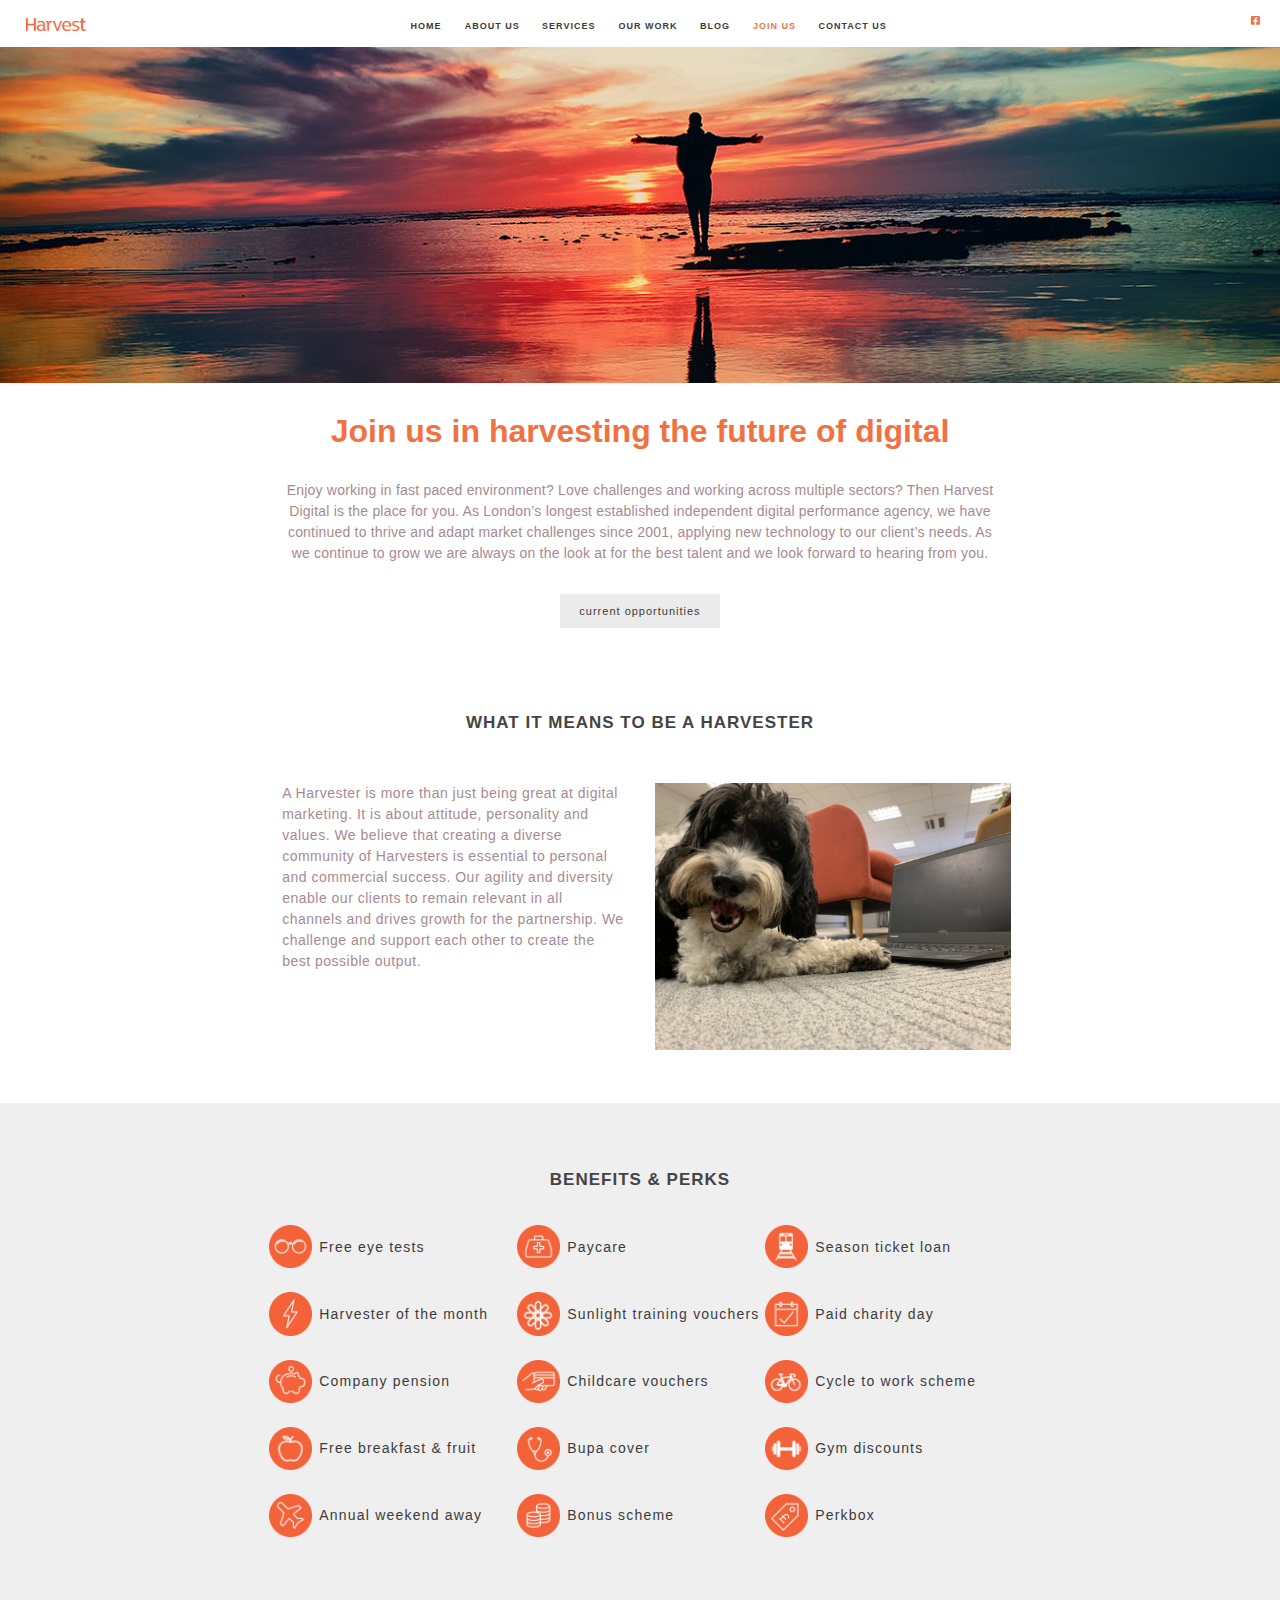
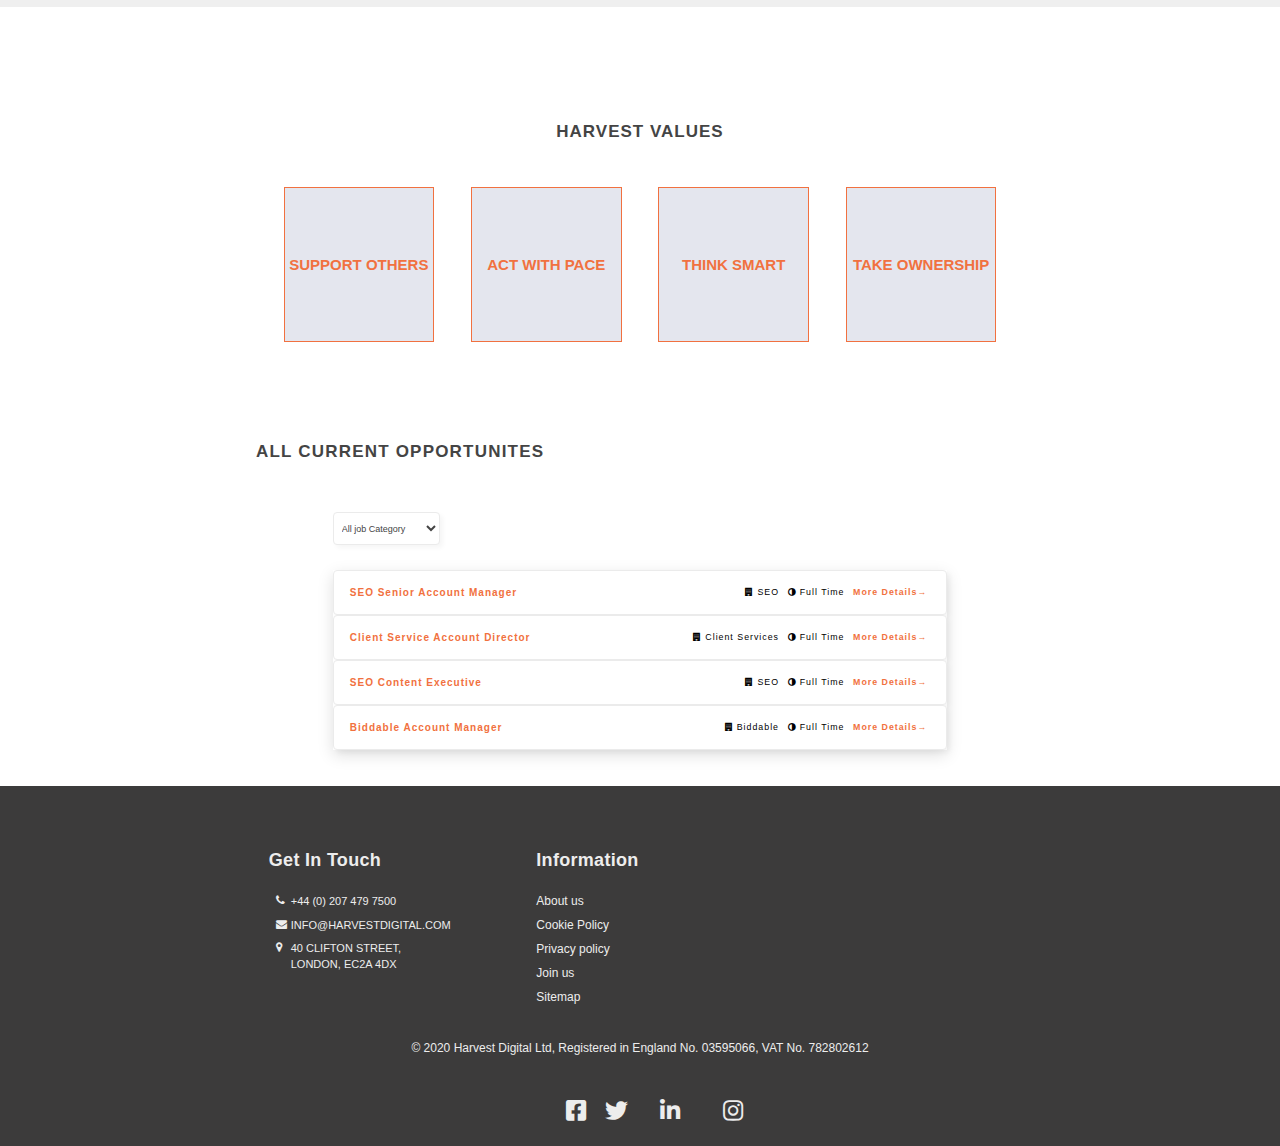
==== commit 80d10def: "slick links and custom alert division added" ====
--- a/join-us.html
+++ b/join-us.html
@@ -228,16 +228,16 @@
         <div class="wrapper">
           <h4>all current opportunites</h4>
           <select id="job-categories">
-            <option value="All Job Catergory" selected>All job Category</option>
+            <option value="All Job Category" selected>All job Category</option>
             <option value="Biddable">Biddable</option>
-            <option value="Client Sevices">Client Services</option>
+            <option value="Client Services">Client Services</option>
             <option value="SEO">SEO</option>
           </select>
           <ul class="jobs">
             <li class="job">
               <span>SEO Senior Account Manager</span>
               <div class="job-details">
-                <span class="job-cat">SEO</span>
+                <span class="job-cat" id="SEO">SEO</span>
                 <span class="timing">Full Time</span>
                 <a href="#FIXME" class="more-details" title="More Details">More Details</a>
               </div>
@@ -245,7 +245,7 @@
             <li class="job">
               <span>Client Service Account Director</span>
               <div class="job-details">
-                <span class="job-cat">Client Services</span>
+                <span class="job-cat" id="Client Services">Client Services</span>
                 <span class="timing">Full Time</span>
                 <a href="#FIXME" class="more-details" title="More Details">More Details</a>
               </div>
@@ -253,7 +253,7 @@
             <li class="job">
               <span>SEO Content Executive</span>
               <div class="job-details">
-                <span class="job-cat">SEO</span>
+                <span class="job-cat" id="SEO">SEO</span>
                 <span class="timing">Full Time</span>
                 <a href="#FIXME" class="more-details" title="More Details">More Details</a>
               </div>
@@ -261,7 +261,7 @@
             <li class="job">
               <span>Biddable Account Manager</span>
               <div class="job-details">
-                <span class="job-cat">Biddable</span>
+                <span class="job-cat" id="Biddable">Biddable</span>
                 <span class="timing">Full Time</span>
                 <a href="#FIXME" class="more-details" title="More Details">More Details</a>
               </div>
@@ -286,7 +286,9 @@
                   <a href="mailto:INFO@HARVESTDIGITAL.COM" title="info@harvestdigital.com" class="infoMail">info@harvestdigital.com</a>
                 </li>
                 <li>
-                  <address class="Co-Address">40 CLIFTON STREET, LONDON, EC2A 4DX</address>
+                  <address>
+                    <a href="#FIXME" title="40 CLIFTON STREET, LONDON, EC2A 4DX" class="Co-Address" >40 CLIFTON STREET, LONDON, EC2A 4DX</a>
+                </address>
                 </li>
               </ul>
           </div>
--- a/assets/css/style.css
+++ b/assets/css/style.css
@@ -130,23 +130,23 @@
 }
 
 .navigation {
-  width: 55%;
-  display: flex;
-  justify-content: space-between;
-}
+  width: 85%;
+  display: flex;
+}
+
+.navigation li:nth-of-type(even) { margin-right: 2%; }
+.navigation li:nth-of-type(odd) { margin-right: 2.1%; }
 
 .navigation a {
   padding: 4px;
   color: var(--secondary-color);
-  font-size: 9px;
-  font-weight: 600;
+  font: 600 9px sans-serif;
   letter-spacing: 1px;
   text-transform: uppercase;
   transition: all .4s ease;
 }
 
-.navigation .active ,
-.navigation a:hover { color: var(--primary-color); }
+.navigation .active { color: var(--primary-color); }
 
 .facebook ,
 .twitter,
@@ -167,11 +167,6 @@
   transition: all .4s ease;
 }
 
-.header-social-icons .facebook:hover::before,
-.header-social-icons .twitter:hover::before,
-.header-social-icons .instagram:hover::before,
-.header-social-icons .linkedin:hover::before { color: #444; }
-
 .facebook::before{ content: "\f082"; }
 .twitter::before{ content: "\f099"; }
 .instagram::before{ content: "\f16d"; }
@@ -179,7 +174,7 @@
 
 .header-social-icons {
   width: 7%;
-  padding: 0px;
+  padding: 0;
   margin: 0;
   display: flex;
   justify-content: space-between;
@@ -237,12 +232,11 @@
 .slider-content p { font-size: 14px; }
 
 .angle-right {
-  padding: 8.5px 0.7%;
+  padding: 8.5px;
   margin: 10px 2.5%;
   background: #fff;
   color: var(--primary-color);
-  font-size: 9.8px;
-  font-weight: 700;
+  font: 700 9.8px sans-serif;
   display: flex;
   line-height: 1;
   position: absolute;
@@ -257,12 +251,6 @@
   margin:0 5px;
   font-family: FontAwesome;
   font-size: 12px;
-}
-
-.angle-right:hover {
-  background: var(--primary-color);
-  color: #fff;
-  transition: all .3s ease;
 }
 
 .btn {
@@ -295,11 +283,6 @@
 #prev { left: 6.2%; }
 #next { right: 6.2%; }
 
-.btn:hover { 
-  background-color: rgba(0,0,0,0.5);
-  opacity: 1;
-}
-
  /*=================================
   Banner styling ends here
 =================================*/ 
@@ -314,11 +297,10 @@
 }
 
 .welcome h2 {
-  padding-top: 52px;
+  padding-top: 41px;
   margin-bottom: 35px;
   color: #444;
-  font-size: 18px;
-  font-weight: 600;
+  font: 600 18px sans-serif;
   letter-spacing: 0.3px;
   text-transform: uppercase;
 }
@@ -343,8 +325,7 @@
   padding-top: 46px;
   margin-bottom: 48px;
   color: #444;
-  font-size: 17px;
-  font-weight: 600;
+  font: 600 17px sans-serif;
   letter-spacing: 0.3px;
   text-transform: uppercase;
 }
@@ -352,6 +333,7 @@
 .serivces {
   display: flex;
   flex-wrap: wrap;
+  margin-bottom: 24px;
 }
 
 .serivces li {
@@ -368,8 +350,7 @@
   margin-bottom: 21px;
   color: #777;
   display: block;
-  font-size: 12px;
-  font-weight: 600;
+  font: 600 12px sans-serif;
   letter-spacing: 0.5px;
   text-transform: uppercase;
 }
@@ -401,18 +382,10 @@
   margin-top: 36px;
   color: #777;
   display: block;
-  font-size: 12px;
-  font-weight: 600;
+  font: 600 12px sans-serif;
   letter-spacing: 0.5px;
   text-transform: uppercase;
 }
-
-.serivces li:hover {
-  transform: scale(1.1);
-  transition: all ease-in-out;
-}
-
-.serivces li:hover span { color: var(--primary-color); }
 
  /*=================================
   our-services styling ends here
@@ -433,8 +406,7 @@
   padding-top: 64px;
   margin-bottom: 15px;
   color: #444;
-  font-size: 17px;
-  font-weight: 600;
+  font: 600 17px sans-serif;
   letter-spacing: 0.3px;
   text-transform: uppercase;
 }
@@ -442,8 +414,7 @@
 .our-latest-work a {
   margin-bottom: 44px;
   color: #444;
-  font-size: 10px;
-  font-weight: 700;
+  font: 700 10px sans-serif;
   letter-spacing: 0.3px;
   line-height: 1.3;
   text-transform: uppercase;
@@ -455,23 +426,6 @@
   overflow: hidden;
   position: relative;
   max-height: 180px;
-}
-
-.portfolio figure:hover img {
-  transform: scale(1.2);
-  transition: all .5s ease-in-out;
-}
-
-.portfolio figure:hover::before {
-  content: "";
-  width: 100%;
-  background-color: rgba(0,0,0,0.5);
-  bottom: 0;
-  cursor: pointer;
-  position: absolute;
-  top: 0;
-  transition: all .4s ease-in-out;
-  z-index: 1;
 }
 
 .portfolio figure::after {
@@ -486,11 +440,6 @@
   top: 50%;
   transition: all .7s ease-in-out;
   z-index: 2;
-}
-
-.portfolio figure:hover::after {
-  opacity: 1;
-  transform: translate(-50%, -50%);
 }
 
 .portfolio:nth-child(3) { min-width: 25%; }
@@ -555,10 +504,8 @@
   transition: all 0.3s ease;
 }
 
-
 .show { display: flex; }
 .no-scroll { overflow: hidden; }
-.close:hover { opacity: 1;}
 .close:before { transform: rotate(45deg); }
 .close:after { transform: rotate(-45deg); }
 
@@ -580,8 +527,7 @@
   padding-top: 64px;
   margin-bottom: 36px;
   color: #fff;
-  font-size: 17px;
-  font-weight: 600;
+  font: 600 17px sans-serif;
   letter-spacing: 0.3px;
   text-transform: uppercase;
 }
@@ -613,8 +559,7 @@
   padding-top: 65px;
   margin-bottom: 15px;
   color: #444;
-  font-size: 17px;
-  font-weight: 600;
+  font: 600 17px sans-serif;
   letter-spacing: 0.3px;
   text-transform: uppercase;
 }
@@ -632,13 +577,7 @@
   margin-bottom: 21px;
 }
 
-.partners figure {
-  transition: all .4s ease;
-}
-
-.partners figure:hover {
-  box-shadow: 14px -14px 15px -4px rgba(25,25,25,0.4), 9px 23px 18px -14px rgba(25,25,25,0.6)
-}
+.partners figure { transition: all .4s ease; }
 
  /*=================================
   affiliations styling ends here
@@ -660,8 +599,7 @@
 .get-in-touch h3 {
   padding-top: 46px;
   margin-bottom: 36px;
-  font-size: 22px;
-  font-weight: 600;
+  font: 600 22px sans-serif;
   letter-spacing: 0.3px;
 }
 
@@ -669,9 +607,10 @@
 
 .form-groups,
 .form-controls { 
-  width: 100%;
-  margin-left: 5px;
-}
+  width: 50%;
+}
+
+.form-controls { margin-left: 2.56%;}
 
 .form-group {
   display: flex;
@@ -690,8 +629,7 @@
 .form-control .error {
   width: 50%;
   bottom: 50%;
-  font-size: 14px;
-  font-weight: 600;
+  font: 600 14px sans-serif;
   left: -78%;
   letter-spacing: 1px;
   position: absolute;
@@ -741,8 +679,8 @@
 .form-group input,
 #enquiries {
   box-sizing: border-box;
-  width: 96%;
-  padding: 8px 2%;
+  width: 100%;
+  padding: 8px;
   margin-bottom: 15px;
   border: 1px solid rgba(67,159,227,0.3);
   border-right: none;
@@ -769,9 +707,12 @@
 }
 
 .form-control textarea {
+  width: 100%;
+  min-height: 87px;
+  padding: 5px;
+  margin: 5px 0;
   box-sizing: border-box;
-  padding: 5px 0.9%;
-  margin-top: 5px;
+  display: block;
 }
 
 #TermsandCondition + label a { 
@@ -779,32 +720,32 @@
   transition: all .3s ease;
  }
 
+ #TermsandCondition + label a:last-of-type { margin-left: 6%; }
+
 .form-controls p {
-  margin-top: 4px;
-  padding: 10px;
+  margin: 10px 1%;
   font-size: 12px;
+  line-height: 1.4;
   text-align: left;
 }
 
+.form-control:last-of-type {
+  width: 100%;
+  display: inline-block;
+ }
+
 #submit {
-  margin-top: 14px;
-  padding: 9.5px 4.9%;
+  margin: 10px 2% 0 0;
+  padding: 11px 5.2%;
   border: 1px solid transparent;
   background: var(--primary-color);
   color: #fff;
-  font-size: 11px;
-  position: absolute;
+  font: 600 11px sans-serif;
   right: 2%;
   transition: all .3s ease;
-}
-
-#submit:hover {
-  background: #fff;
-  color: var(--primary-color);
-  font-weight: 600;
-}
-
-#TermsandCondition + label a:hover { color: #777; }
+  float: right;
+}
+
 .visible { visibility: visible;}
 
  /*=================================
@@ -816,12 +757,364 @@
 =================================*/
 
 /*=================================
+  our-works main styling starts here
+=================================*/
+
+/*=====================================
+  our-works banner styling starts here
+======================================*/
+
+.our-works-banner {
+  padding: 157px;
+  background: url('../images/OurWorkHeader.jpg') no-repeat;
+  background-size: cover;
+  background-position: 0 -85px;
+  text-indent: -9999px;
+}
+
+/*=================================
+  our-works banner styling ends here
+=================================*/
+
+/*===============================================
+  our-works portfolio -filter styling starts here
+=================================================*/
+
+.portfolio-filter .wrapper { width: 100%; }
+
+.portfolios-links {
+  margin: 0 21% 0 23.9%;
+  margin-bottom: 42px;
+  padding-top: 36px;
+  text-align: center;
+}
+
+.portfoliolink {
+  margin-bottom: 8px;
+  letter-spacing: 1px;
+  text-transform: uppercase;
+}
+
+.portfoliolink a {
+  color: var(--secondary-color);
+  font: 600 9.5px sans-serif;
+}
+
+.portfoliolink::after {
+  content: '/';
+  padding: 0 5px;
+  color: #efefef;
+  font-size: 12px;
+}
+
+.portfolio-images {
+  display: flex;
+  flex-wrap: wrap;
+  justify-content: space-between;
+}
+
+.portfolio-img { max-width: 25%; }
+
+.portfolio-img figure {
+  max-width: 335px;
+  margin: 2.5px 2.5px 3px;
+}
+
+/*==============================================
+  our-works portfolio-filter styling starts here
+================================================*/
+
+/*=================================
+  our-works main styling ends here
+=================================*/
+
+/*=================================
+  join-us main styling starts here
+=================================*/
+
+/*=================================
+  join us banner styling starts here
+=================================*/
+
+.join-us-banner {
+  padding: 159px;
+  background: url('../images/Joinuspage/Explore.jpg') no-repeat;
+  background-position: 0 -83px;
+  background-size: cover;
+  text-indent: -9999px;
+}
+
+/*=================================
+  join us banner styling ends here
+=================================*/
+
+/*============================================
+  join us harvest history styling starts here
+============================================*/
+
+.harvest-history { text-align: center; }
+
+.harvest-history h2 {
+  margin: 30px 0;
+  color: var(--primary-color);
+  font: 600 32px sans-serif;
+}
+
+.harvest-history p {
+  padding: 0 11px;
+  margin-bottom: 30px;
+  color: #a68a93;
+  font: 14px/1.5 sans-serif;
+  letter-spacing: 0.2px;
+}
+
+.harvest-history a {
+  padding: 11px 2.67%;
+  font-size: 11px;
+  letter-spacing: 1px;
+  background: #ebebeb;
+  color: var(--secondary-color);
+  transition: all .3s ease;
+}
+
+/*=========================================
+  join us harvest history styling ends here
+==========================================*/
+
+/*=====================================
+  join us harvester styling starts here
+======================================*/
+
+.harvester { text-align: center; }
+
+.harvester h2 {
+  padding-top: 85px;
+  margin-bottom: 50px;
+  box-sizing: border-box;
+  color: #444;
+  font: 600 17px sans-serif;
+  letter-spacing: 1px;
+  text-transform: uppercase;
+}
+
+.harvester-content {
+  margin-bottom: 53px;
+  display: flex;
+  justify-content: space-between;
+}
+
+.harvester-content p {
+  width: 50%;
+  padding: 0 1.8%;
+  box-sizing: border-box;
+  color: #a68a93;
+  font: 14px/1.5 sans-serif;
+  letter-spacing: 0.5px;
+  text-align: left;
+}
+
+.harvester-content figure { width: 48%; }
+
+/*===================================
+  join us harvester styling ends here
+====================================*/
+
+/*===============================================
+  join us benefits and perks styling starts here
+================================================*/
+
+.benefits-perks {
+  padding-bottom: 46px;
+  background: #efefef;
+  text-align: center;
+}
+
+.benefits-perks h2 {
+  padding-top: 67px;
+  margin-bottom: 35px;
+  box-sizing: border-box;
+  color: #444;
+  font: 600 17px sans-serif;
+  letter-spacing: 1px;
+  text-transform: uppercase;
+}
+
+.benefits {
+  display: flex;
+  flex-wrap: wrap;
+  justify-content: space-between;
+}
+
+.perk {
+  margin-bottom: 24px;
+  display: flex;
+  flex-basis: 33.2%;
+  align-items: center;
+}
+
+.perk figure {
+  width: 17.5%;
+  display: inline-block;
+}
+
+.perk span {
+  margin-left: 3%;
+  color: var(--secondary-color);
+  font-size: 14px;
+  letter-spacing: 1.2px;
+}
+
+/*=============================================
+  join us benefits and perks styling ends here
+==============================================*/
+
+/*===========================================
+  join us harvest values styling starts here
+============================================*/
+
+.harvest-values { text-align: center; }
+
+.harvest-values h3 {
+  padding-top: 115px;
+  margin-bottom: 43px;
+  box-sizing: border-box;
+  color: #444;
+  font: 600 17px sans-serif;
+  letter-spacing: 1px;
+  text-transform: uppercase;
+}
+
+.values {
+  display: flex;
+  justify-content: space-between;
+  align-items: center;
+}
+
+.harvest-value {
+  width: 19%;
+  margin: 2px 2%;
+  padding: 68px 0.5%;
+  border: 1px solid var(--primary-color);
+  background: #e4e6ee;
+  color: var(--primary-color);
+  display: flex;
+  justify-content: center;
+  align-items: center;
+  font: 600 15px sans-serif;
+  text-transform: uppercase;
+}
+
+/*=========================================
+  join us harvest values styling ends here
+==========================================*/
+
+/*========================================
+  join us oppotunities styling starts here
+=========================================*/
+
+.opportunities { padding-bottom: 16px; }
+.opportunities .wrapper { width: 60%; }
+
+.opportunities h4 {
+  padding-top: 98px;
+  margin-bottom: 50px;
+  box-sizing: border-box;
+  color: #444;
+  font: 600 17px sans-serif;
+  letter-spacing: 1.2px;
+  text-transform: uppercase;
+}
+
+#job-categories {
+  width: 14%;
+  padding: 10px 0.3% 9px 0.5%;
+  margin: 25px 10%;
+  border: 1px solid #ebebeb;
+  border-radius: 4px;
+  box-shadow: 3px 3px 5px 0 rgba(0,0,0,.04);
+  background: #fff;
+  color: #444;
+  display: block;
+  font-size: 9px;
+  outline: none;
+  overflow: hidden;
+  position: relative;
+  text-align: left;
+}
+
+#job-categories option { font-size: 12px; }
+
+.jobs {
+  margin: 20px 10%;
+  box-shadow: 0 5px 15px 0 rgba(0,0,0,.13);
+  display: flex;
+  flex-direction: column;
+}
+
+.job {
+  padding: 16px;
+  border: 1px solid #ebebeb;
+  border-radius: 4px;
+  box-shadow: 3px 3px 5px 0 rgba(0,0,0,.04);
+  background: #fff;
+  display: flex;
+  justify-content: space-between;
+  font-size: 10px;
+  letter-spacing: 1px;
+  outline: none;
+  overflow: hidden;
+  position: relative;
+}
+
+.job-details {
+  display: flex;
+  justify-content: flex-end;
+  flex-basis: 50%;
+}
+
+.more-details ,
+.job > span {
+  color: var(--primary-color);
+  cursor: pointer;
+  font-weight: 600;
+}
+
+.timing { padding: 0 3%; }
+
+.job-cat::before ,
+.more-details::after ,
+.timing::before {
+  margin-right: 3px;
+  font-family: fontAwesome;
+  float: left;
+}
+
+.job-cat::before  { content: "\f1ad"; }
+.timing::before { content: "\f042"; }
+.more-details,
+.timing,
+.job-cat { font-size: 8.8px; }
+
+.more-details::after { 
+  content: "\002192";
+  float: right;
+ }
+
+ /*=====================================
+  join us oppotunities styling ends here
+======================================*/
+
+/*=================================
+  join-us main styling ends here
+=================================*/
+
+/*=================================
   footer styling starts here
 =================================*/ 
 
 footer {
   background: #3c3b3b;
-  color: #fff;
+  color: #ededed;
   text-align: center;
 }
 
@@ -829,16 +1122,15 @@
 
 footer a,
 footer p { 
-  color: #fff;
+  color: #ededed;
   font-size: 12px;
   transition: all .3s ease;
 }
 
 footer h5 {
-  padding-top: 66px;
+  padding-top: 64px;
   margin-bottom: 20px;
-  font-size: 18px;
-  font-weight: 600;
+  font: 600 18px sans-serif;
   letter-spacing: 0.3px;
   text-transform: capitalize;
   text-align: left;
@@ -897,54 +1189,24 @@
 .infoMail::before { content: '\f0e0'; }
 .Co-Address::before { content: '\f041'; }
 footer p { margin: 30px 0 40px; }
-.footer-social-icons { padding-bottom: 25px; }
+.footer-social-icons { padding-bottom: 20px; }
 .footer-social-icons a { padding: 3px; }
 
 .footer-social-icons .facebook::before,
 .footer-social-icons .twitter::before,
 .footer-social-icons .instagram::before,
 .footer-social-icons .linkedin::before {
-  color: #fff;
+  color: #ededed;
   float: right;
   font: 500 23px "Font Awesome 5 Brands";
   text-indent: 0;
   transition: all .3s ease;
 }
 
-footer a:hover,
-.footer-social-icons .facebook:hover::before,
-.footer-social-icons .twitter:hover::before,
-.footer-social-icons .instagram:hover::before,
-.footer-social-icons .linkedin:hover::before { color: var(--primary-color); } 
-
  /*=================================
   footer styling ends here
 =================================*/ 
 
-/*=================================
-  our-works main styling starts here
-=================================*/
-
-/*=====================================
-  our-works banner styling starts here
-======================================*/
-
-.our-works-banner {
-  padding: 157px;
-  background: url('../images/OurWorkHeader.jpg') no-repeat;
-  background-size: cover;
-  background-position: 0 -85px;
-  text-indent: -9999px;
-}
-
-/*=================================
-  our-works banner styling ends here
-=================================*/
-
-
-/*=================================
-  our-works main styling ends here
-=================================*/
 
 /*media query starts*/
 /*media query for 995px starts here*/
